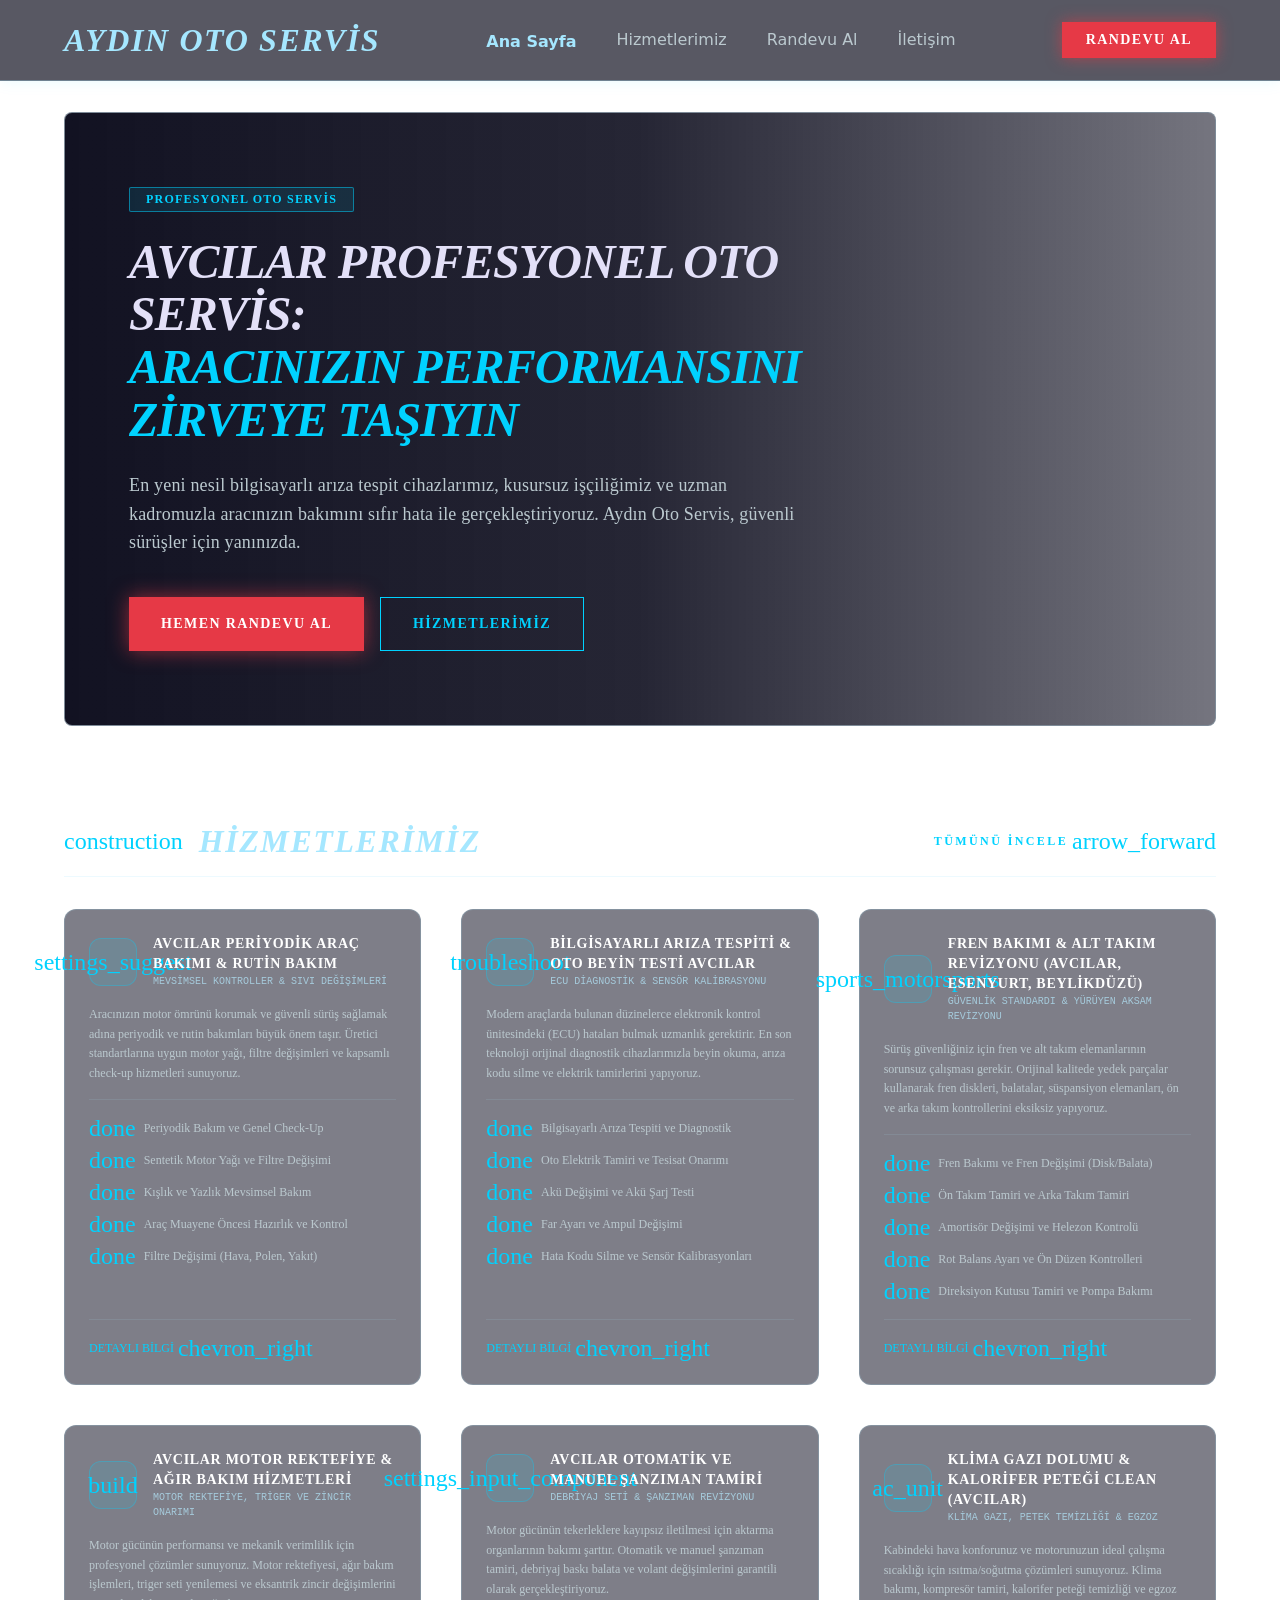
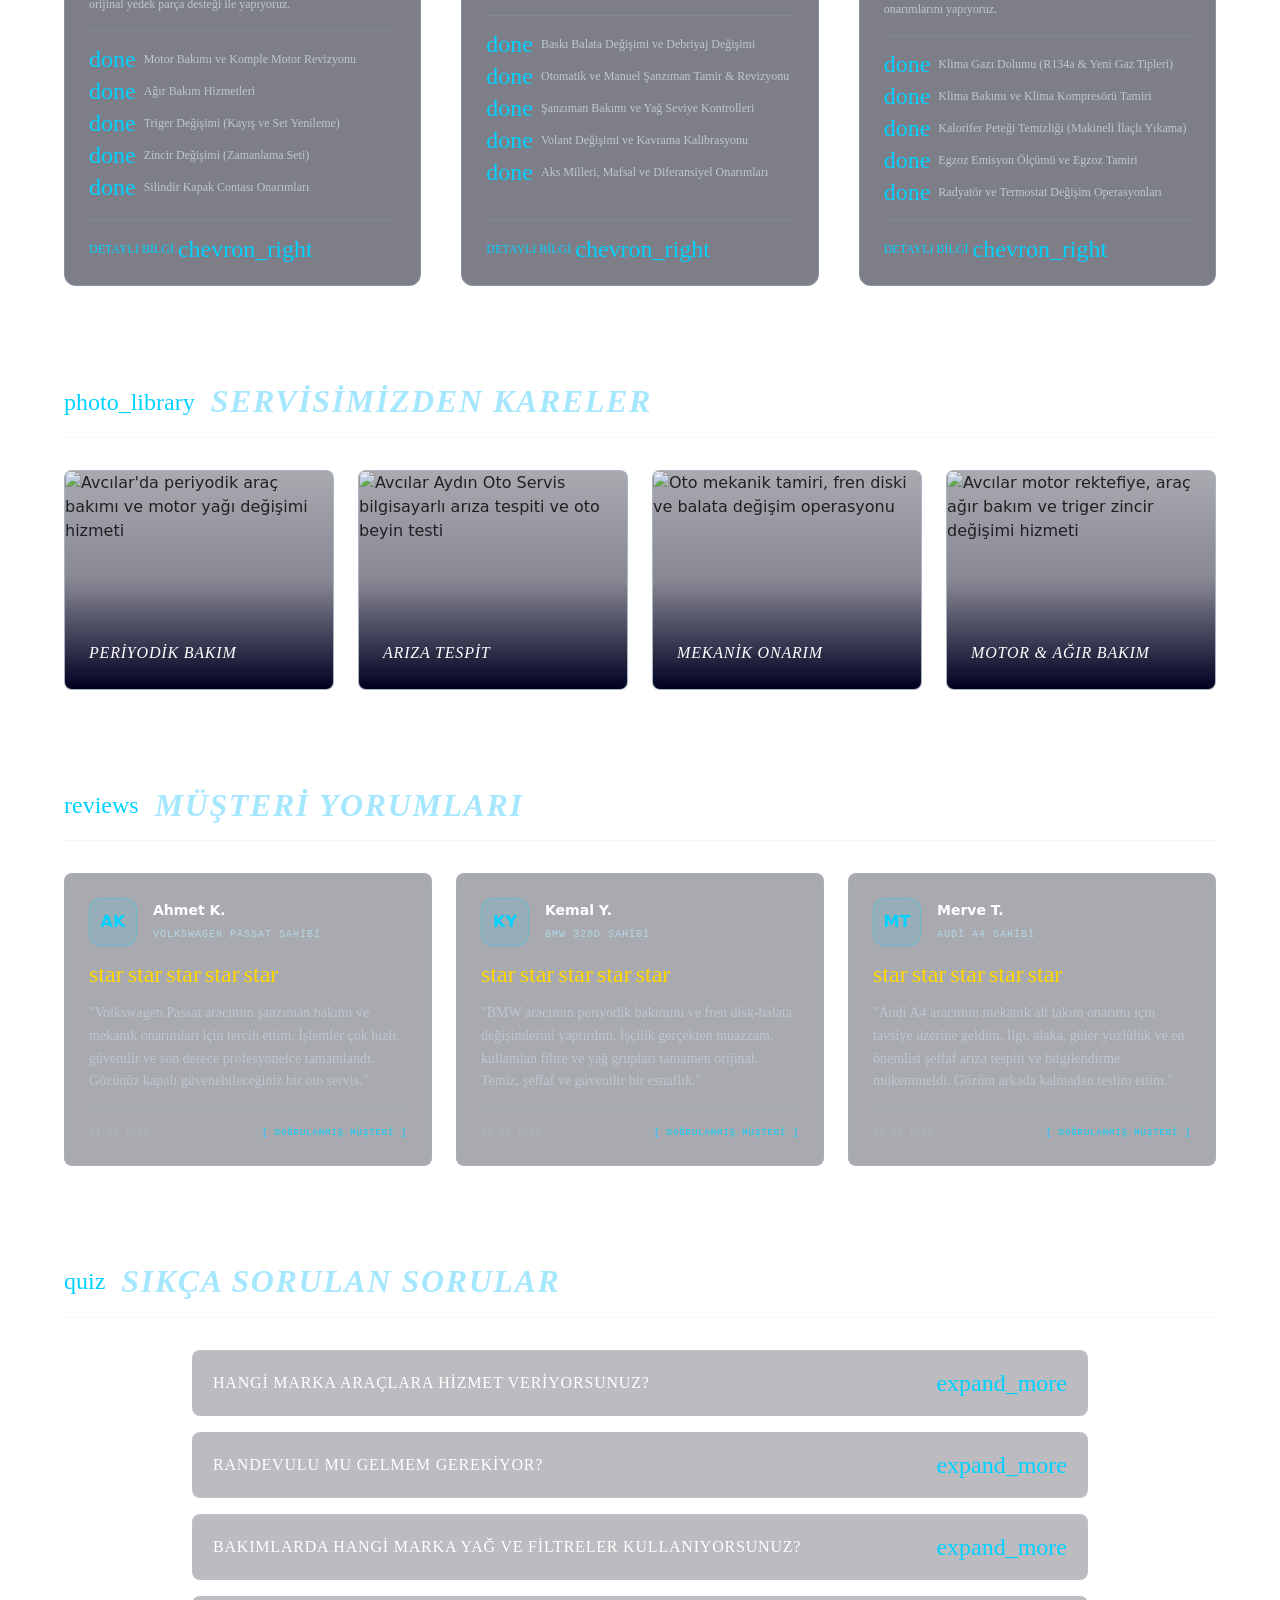
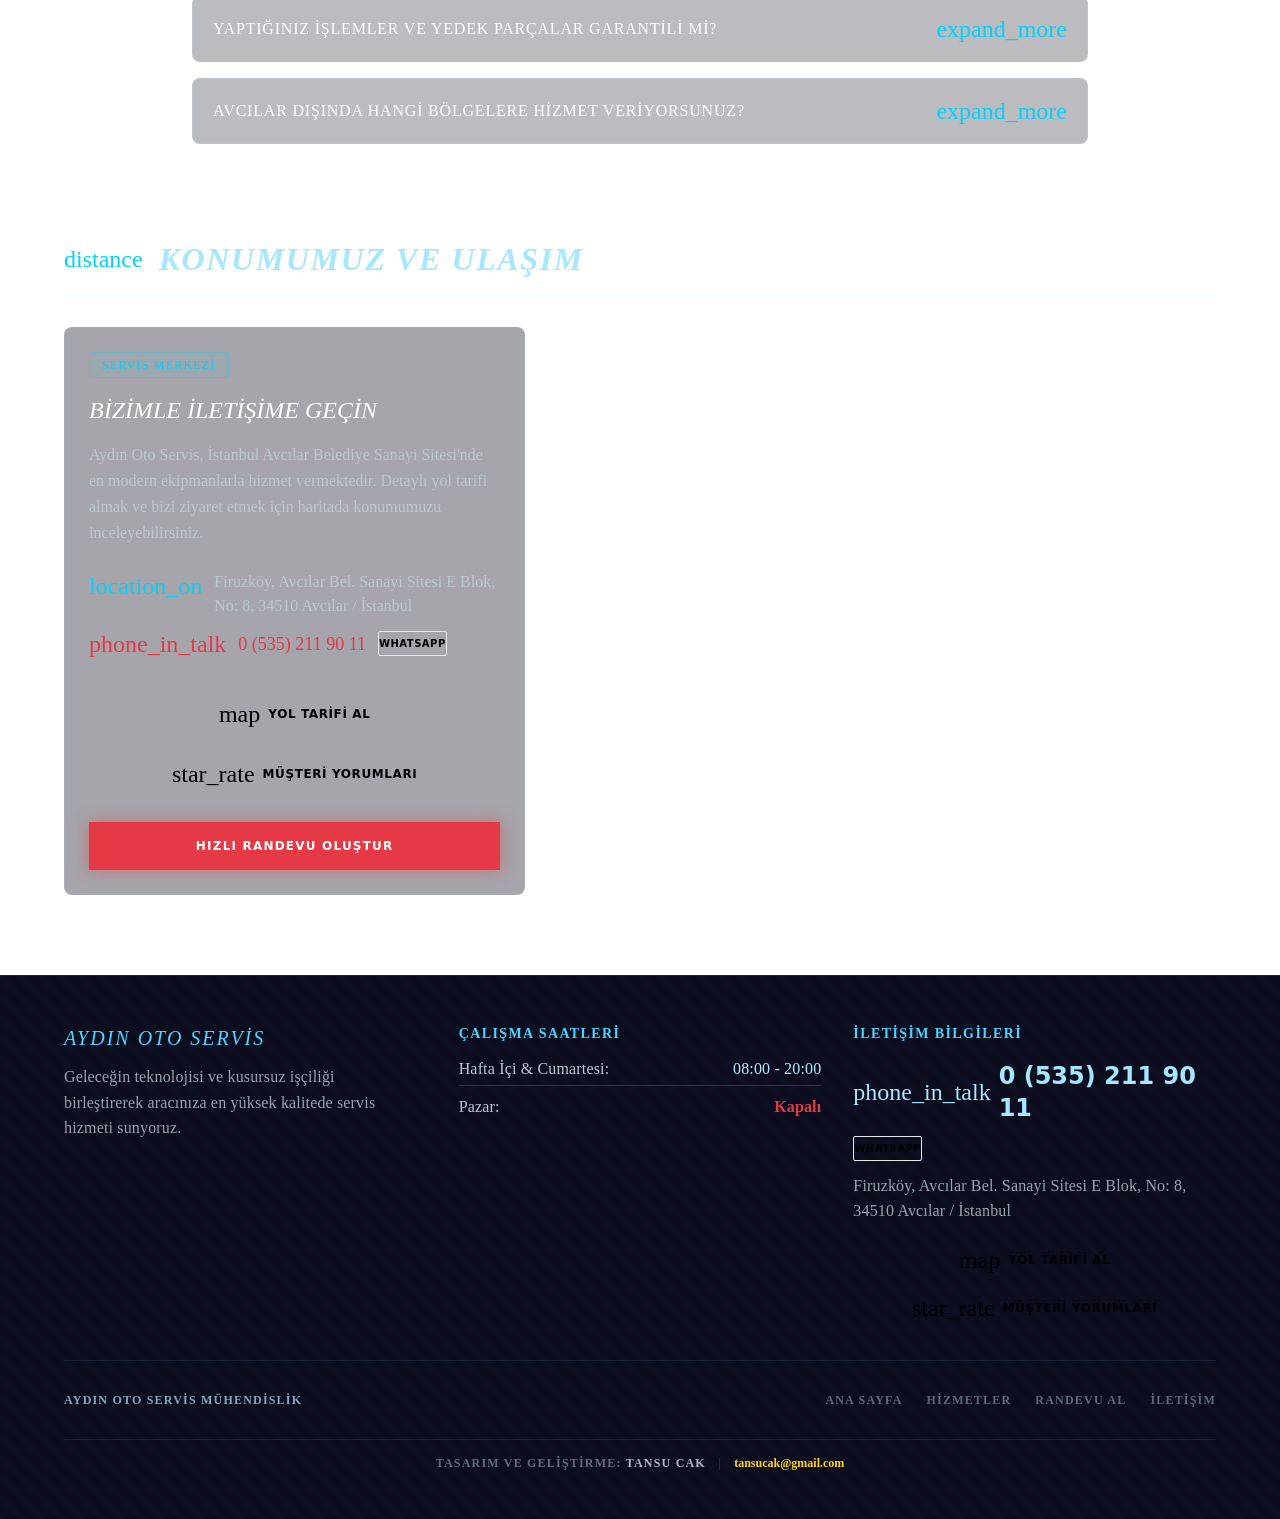
==== index.html @ 52c19d30 "Add files via upload" ====
<!DOCTYPE html>
<html class="dark" lang="tr">
<head>
    <meta charset="utf-8"/>
    <meta content="width=device-width, initial-scale=1.0" name="viewport"/>
    <title>Aydın Oto Servis | Avcılar, Beylikdüzü, Esenyurt Özel Servis</title>
    
    <!-- Security & Canonical (Early enforcement) -->
    <meta http-equiv="Content-Security-Policy" content="default-src 'self'; script-src 'self'; style-src 'self' 'unsafe-inline' https://fonts.googleapis.com; font-src 'self' https://fonts.gstatic.com; img-src 'self' data: https:; frame-src 'self' https://www.google.com https://google.com;">
    <link rel="canonical" href="https://www.aydinotoservis.com.tr/"/>

    <!-- Critical Resource Preconnects -->
    <link href="https://fonts.googleapis.com" rel="preconnect"/>
    <link crossorigin="" href="https://fonts.gstatic.com" rel="preconnect"/>
    
    <!-- Stylesheets (FCP Critical Path) -->
    <link href="css/tailwind.css" rel="stylesheet"/>
    <link href="https://fonts.googleapis.com/css2?family=Material+Symbols+Outlined:wght,FILL@100..700,0..1&display=swap" rel="stylesheet"/>
    <link href="https://fonts.googleapis.com/css2?family=Chivo:ital,wght@0,300..900;1,300..900&display=swap" rel="stylesheet"/>
    <link href="css/style.css" rel="stylesheet"/>
    
    <!-- Non-render-blocking Scripts -->
    <script src="js/main.js" defer></script>

    <!-- SEO Metadata (Non-render-blocking) -->
    <meta name="google-site-verification" content="koNbMw-JmpKpNudVS98q64Ki1vgJASFUWnjmHalwhlk"/>
    <meta name="description" content="Avcılar, Beylikdüzü ve Esenyurt bölgelerinde profesyonel Aydın Özel Oto Servis. Volkswagen, BMW, Audi, Mercedes ve tüm markaların periyodik bakımı, şanzıman tamiri ve bilgisayarlı arıza tespiti. Güvenilir esnaflık, orijinal yedek parça!"/>
    <meta name="keywords" content="aydın oto servis, avcılar oto servis, bilgisayarlı arıza tespiti, oto tamir avcılar"/>
    <meta name="robots" content="index, follow"/>
    
    <!-- Open Graph / Facebook -->
    <meta property="og:type" content="website"/>
    <meta property="og:url" content="https://www.aydinotoservis.com.tr/"/>
    <meta property="og:title" content="Aydın Oto Servis | Avcılar Profesyonel Araç Bakım &amp; Onarım"/>
    <meta property="og:description" content="Avcılar Aydın Oto Servis'te bilgisayarlı arıza tespiti, periyodik araç bakımı, motor revizyonu ve fren sistemi onarımlarını uzman kadromuz ve orijinal yedek parçalarla gerçekleştiriyoruz. Hemen randevu alın!"/>
    <meta property="og:image" content="https://www.aydinotoservis.com.tr/images/service_maintenance.webp"/>

    <!-- Twitter -->
    <meta property="twitter:card" content="summary_large_image"/>
    <meta property="twitter:url" content="https://www.aydinotoservis.com.tr/"/>
    <meta property="twitter:title" content="Aydın Oto Servis | Avcılar Profesyonel Araç Bakım &amp; Onarım"/>
    <meta property="twitter:description" content="Avcılar Aydın Oto Servis'te bilgisayarlı arıza tespiti, periyodik araç bakımı, motor revizyonu ve fren sistemi onarımlarını uzman kadromuz ve orijinal yedek parçalarla gerçekleştiriyoruz. Hemen randevu alın!"/>
    <meta property="twitter:image" content="https://www.aydinotoservis.com.tr/images/service_maintenance.webp"/>

    <!-- Structured Data (Schema.org) - LocalBusiness & FAQ -->
    <script type="application/ld+json">
    {
      "@context": "https://schema.org",
      "@type": "AutoRepair",
      "name": "Aydın Oto Servis",
      "image": "https://www.aydinotoservis.com.tr/images/service_maintenance.webp",
      "@id": "https://www.aydinotoservis.com.tr/#organization",
      "url": "https://www.aydinotoservis.com.tr/",
      "telephone": "05352119011",
      "priceRange": "$$",
      "address": {
        "@type": "PostalAddress",
        "streetAddress": "Firuzköy, Avcılar Bel. Sanayi Sitesi E Blok, No: 8",
        "addressLocality": "Avcılar",
        "addressRegion": "İstanbul",
        "postalCode": "34510",
        "addressCountry": "TR"
      },
      "geo": {
        "@type": "GeoCoordinates",
        "latitude": 41.0118013,
        "longitude": 28.6963102
      },
      "openingHoursSpecification": [
        {
          "@type": "OpeningHoursSpecification",
          "dayOfWeek": [
            "Monday",
            "Tuesday",
            "Wednesday",
            "Thursday",
            "Friday",
            "Saturday"
          ],
          "opens": "08:00",
          "closes": "20:00"
        }
      ],
      "contactPoint": {
        "@type": "ContactPoint",
        "telephone": "+90-535-211-9011",
        "contactType": "customer service",
        "areaServed": "TR",
        "availableLanguage": "Turkish"
      }
    }
    </script>
    <script type="application/ld+json">
    {
      "@context": "https://schema.org",
      "@type": "FAQPage",
      "mainEntity": [
        {
          "@type": "Question",
          "name": "Hangi marka araçlara hizmet veriyorsunuz?",
          "acceptedAnswer": {
            "@type": "Answer",
            "text": "Aydın Oto Servis olarak başta Mercedes-Benz, BMW, Audi, Volkswagen ve Volvo olmak üzere Renault, Fiat, Ford, Hyundai gibi tüm yerli ve ithal marka, binek ve hafif ticari araçlara orijinal diagnostik cihazlarımız ve uzman kadromuzla profesyonel bakım ve onarım hizmeti sunmaktayız."
          }
        },
        {
          "@type": "Question",
          "name": "Randevulu mu gelmem gerekiyor?",
          "acceptedAnswer": {
            "@type": "Answer",
            "text": "Servisimizde bekleme sırası yaşamamanız ve aracınızın işlemlerinin en kısa sürede tamamlanması için web sitemizdeki çevrimiçi randevu panelini kullanarak veya telefon numaramızdan bizi arayarak randevu oluşturmanızı tavsiye ederiz. Randevusuz gelen araçlarımıza da uygunluk durumuna göre en kısa sürede müdahale edilmektedir."
          }
        },
        {
          "@type": "Question",
          "name": "Bakımlarda hangi marka yağ ve filtreler kullanıyorsunuz?",
          "acceptedAnswer": {
            "@type": "Answer",
            "text": "Araç motor sağlığını korumak adına tüm periyodik bakımlarda sadece üretici onaylı, yüksek standartlı sentetik motor yağları (Castrol, Mobil 1, Shell vb.) ve orijinal veya birinci sınıf lisanslı OEM filtre (Mann, Boscher, Filtron vb.) grupları kullanmaktayız. Müşterimizin talebine göre orijinal yetkili servis yedek parçaları da temin edilmektedir."
          }
        },
        {
          "@type": "Question",
          "name": "Yaptığınız işlemler ve yedek parçalar garantili mi?",
          "acceptedAnswer": {
            "@type": "Answer",
            "text": "Evet, Aydın Oto Servis bünyesinde gerçekleştirilen tüm motor, mekanik, fren sistemi onarımları ve yedek parça değişimleri, montaj tarihinden itibaren 1 yıl süreyle servis ve malzeme garantisi kapsamındadır."
          }
        },
        {
          "@type": "Question",
          "name": "Avcılar dışında hangi bölgelere hizmet veriyorsunuz?",
          "acceptedAnswer": {
            "@type": "Answer",
            "text": "Servisimiz Avcılar Belediye Sanayi Sitesi'nde yer almakta olup, başta Beylikdüzü, Esenyurt, Küçükçekmece ve Firuzköy olmak üzere tüm çevre ilçelere profesyonel oto tamir ve periyodik bakım hizmeti sağlamaktadır."
          }
        }
      ]
    }
    </script>
    <script type="application/ld+json">
    {
      "@context": "https://schema.org",
      "@type": "BreadcrumbList",
      "itemListElement": [
        {
          "@type": "ListItem",
          "position": 1,
          "name": "Ana Sayfa",
          "item": "https://www.aydinotoservis.com.tr/"
        }
      ]
    }
    </script>
</head>
<body class="antialiased min-h-screen flex flex-col font-sans bg-tech-grid">

    <!-- TopNavBar (Modular with semantic header) -->
    <header class="fixed top-0 w-full z-50">
        <nav class="w-full bg-surface-dim/70 dark:bg-surface-dim/70 backdrop-blur-xl border-b border-primary/20 dark:border-primary/30 shadow-[0_0_15px_rgba(0,210,255,0.1)] transition-all duration-300">
            <div class="flex justify-between items-center px-margin-mobile md:px-margin-desktop h-20 w-full max-w-container-max-width mx-auto">
                <!-- Brand Logotype -->
                <div class="flex items-center">
                    <a href="index.html" class="font-headline-lg text-headline-lg-mobile md:text-headline-lg text-primary dark:text-primary uppercase tracking-tighter italic glow-text">
                        AYDIN OTO SERVİS
                    </a>
                </div>
                
                <!-- Navigation Links (Desktop) -->
                <div class="hidden md:flex space-x-2 items-center h-full">
                    <a class="nav-link text-primary dark:text-primary px-4 py-1 font-bold h-full flex items-center mt-1 active" href="index.html">Ana Sayfa</a>
                    <a class="nav-link text-on-surface-variant dark:text-on-surface-variant hover:text-primary transition-all h-full flex items-center hover:bg-primary/10 duration-300 px-4" href="hizmetler.html">Hizmetlerimiz</a>
                    <a class="nav-link text-on-surface-variant dark:text-on-surface-variant hover:text-primary transition-all h-full flex items-center hover:bg-primary/10 duration-300 px-4" href="randevu.html">Randevu Al</a>
                    <a class="nav-link text-on-surface-variant dark:text-on-surface-variant hover:text-primary transition-all h-full flex items-center hover:bg-primary/10 duration-300 px-4" href="#footer">İletişim</a>
                </div>
                
                <!-- Mobile Menu Burger Indicator & CTA -->
                <div class="flex items-center gap-4">
                    <a href="randevu.html" class="hidden sm:flex items-center justify-center font-label-md text-label-md px-6 py-2 bg-[#E63946] text-white hover:bg-[#ff4d5a] hover:scale-105 active:scale-95 transition-all duration-300 uppercase tracking-widest shadow-[0_0_15px_rgba(230,57,70,0.6)]">
                        RANDEVU AL
                    </a>
                    <button id="mobile-menu-btn" aria-label="Mobil Menüyü Aç" class="md:hidden flex items-center justify-center text-primary focus:outline-none p-2 border border-primary/20 rounded">
                        <span class="material-symbols-outlined text-2xl">menu</span>
                    </button>
                </div>
            </div>
            
            <!-- Mobile Dropdown Menu -->
            <div id="mobile-menu" class="hidden md:hidden flex-col bg-[#121222]/95 border-b border-primary/20 px-6 py-4 gap-4 opacity-0 -translate-y-4 transition-all duration-300">
                <a class="text-primary font-bold py-2 border-b border-primary/10" href="index.html">Ana Sayfa</a>
                <a class="text-on-surface-variant hover:text-primary py-2 border-b border-primary/10" href="hizmetler.html">Hizmetlerimiz</a>
                <a class="text-on-surface-variant hover:text-primary py-2 border-b border-primary/10" href="randevu.html">Randevu Al</a>
                <a class="text-on-surface-variant hover:text-primary py-2" href="#footer">İletişim</a>
                <a href="randevu.html" class="w-full text-center py-3 bg-[#E63946] text-white font-bold uppercase tracking-widest mt-2 block shadow-[0_0_10px_rgba(230,57,70,0.4)]">
                    Randevu Al
                </a>
            </div>
        </nav>
    </header>

    <main class="flex-grow pt-28 pb-20 w-full max-w-container-max-width mx-auto px-margin-mobile md:px-margin-desktop flex flex-col gap-24">
        
        <!-- Hero Section -->
        <section id="home" class="relative w-full rounded-xl overflow-hidden min-h-[614px] flex flex-col justify-center items-start p-6 sm:p-8 md:p-16 border border-primary/20 glow-border bg-surface-container-low/60 backdrop-blur-md">
            <div class="absolute inset-0 bg-gradient-to-r from-surface-dim via-surface-dim/80 to-transparent z-0"></div>
            
            <!-- Background Image for Hero -->
            <div class="absolute inset-0 z-[-1] opacity-40 bg-cover bg-center hero-bg-image"></div>
            
            <div class="relative z-10 max-w-3xl flex flex-col gap-6">
                <div class="inline-block px-4 py-1 border border-primary-container/50 bg-primary-container/10 rounded-sm w-fit font-label-sm text-label-sm text-primary-container uppercase tracking-widest scanline-top">
                    PROFESYONEL OTO SERVİS
                </div>
                <h1 class="font-headline-xl text-3xl sm:text-4xl md:text-headline-xl text-on-background glow-text tracking-tighter uppercase italic">
                    Avcılar Profesyonel Oto Servis: <br/> <span class="text-primary-container">Aracınızın Performansını Zirveye Taşıyın</span>
                </h1>
                <p class="font-body-lg text-body-lg text-on-surface-variant max-w-2xl">
                    En yeni nesil bilgisayarlı arıza tespit cihazlarımız, kusursuz işçiliğimiz ve uzman kadromuzla aracınızın bakımını sıfır hata ile gerçekleştiriyoruz. Aydın Oto Servis, güvenli sürüşler için yanınızda.
                </p>
                <div class="flex flex-wrap gap-4 mt-4">
                    <a href="randevu.html" class="flex items-center justify-center font-label-md text-label-md px-8 py-4 bg-[#E63946] text-white hover:bg-[#ff4d5a] hover:scale-105 active:scale-95 transition-all duration-300 uppercase tracking-widest shadow-[0_0_20px_rgba(230,57,70,0.6)]">Hemen Randevu Al</a>
                    <a href="hizmetler.html" class="flex items-center justify-center font-label-md text-label-md px-8 py-4 border border-primary-container text-primary-container hover:bg-primary-container/10 hover:shadow-[0_0_10px_rgba(0,210,255,0.2)] hover:scale-105 active:scale-95 transition-all duration-300 uppercase tracking-widest">Hizmetlerimiz</a>
                </div>
            </div>
        </section>

        <!-- Bento Grid Services Summary Teaser -->
        <section class="flex flex-col gap-8">
            <div class="flex justify-between items-center border-b border-primary/20 pb-4">
                <div class="flex items-center gap-4">
                    <span class="material-symbols-outlined material-symbols-filled text-primary-container text-3xl">construction</span>
                    <h2 class="font-headline-lg text-headline-lg-mobile md:text-headline-lg text-primary uppercase tracking-wider italic">HİZMETLERİMİZ</h2>
                </div>
                <a href="hizmetler.html" class="hidden sm:flex items-center gap-1 font-label-sm text-label-sm text-primary-container hover:text-white transition-colors">
                    TÜMÜNÜ İNCELE <span class="material-symbols-outlined text-sm">arrow_forward</span>
                </a>
            </div>
            
            <div class="grid grid-cols-1 md:grid-cols-3 gap-8 md:gap-10">
                <!-- Service Card 1 -->
                <div class="bg-surface-container-high/60 backdrop-blur-xl border border-primary/20 rounded-[12px] p-6 flex flex-col gap-4 hover:glow-border hover:scale-[1.02] transition-all duration-300 bg-hex-pattern group scanline-top">
                    <div class="flex items-center gap-4">
                        <div class="w-12 h-12 rounded-full bg-primary-container/10 flex items-center justify-center border border-primary-container/30 group-hover:bg-primary-container/20 group-hover:border-primary-container transition-colors shrink-0">
                            <span class="material-symbols-outlined material-symbols-filled text-primary-container">settings_suggest</span>
                        </div>
                        <div>
                            <h3 class="font-label-md text-sm text-white uppercase tracking-wider font-bold">Avcılar Periyodik Araç Bakımı &amp; Rutin Bakım</h3>
                            <span class="text-[10px] text-primary-fixed opacity-70 block uppercase font-mono mt-0.5">MEVSİMSEL KONTROLLER & SIVI DEĞİŞİMLERİ</span>
                        </div>
                    </div>
                    <p class="font-body-md text-xs text-on-surface-variant leading-relaxed">
                        Aracınızın motor ömrünü korumak ve güvenli sürüş sağlamak adına periyodik ve rutin bakımları büyük önem taşır. Üretici standartlarına uygun motor yağı, filtre değişimleri ve kapsamlı check-up hizmetleri sunuyoruz.
                    </p>
                    <div class="border-t border-primary/10 pt-4 flex flex-col gap-2 font-body-md text-xs text-on-surface-variant">
                        <div class="flex items-center gap-2">
                            <span class="material-symbols-outlined text-[14px] text-primary-container font-bold">done</span>
                            <span>Periyodik Bakım ve Genel Check-Up</span>
                        </div>
                        <div class="flex items-center gap-2">
                            <span class="material-symbols-outlined text-[14px] text-primary-container font-bold">done</span>
                            <span>Sentetik Motor Yağı ve Filtre Değişimi</span>
                        </div>
                        <div class="flex items-center gap-2">
                            <span class="material-symbols-outlined text-[14px] text-primary-container font-bold">done</span>
                            <span>Kışlık ve Yazlık Mevsimsel Bakım</span>
                        </div>
                        <div class="flex items-center gap-2">
                            <span class="material-symbols-outlined text-[14px] text-primary-container font-bold">done</span>
                            <span>Araç Muayene Öncesi Hazırlık ve Kontrol</span>
                        </div>
                        <div class="flex items-center gap-2">
                            <span class="material-symbols-outlined text-[14px] text-primary-container font-bold">done</span>
                            <span>Filtre Değişimi (Hava, Polen, Yakıt)</span>
                        </div>
                    </div>
                    <a href="hizmetler.html" class="font-label-sm text-xs text-primary-container hover:text-white transition-colors flex items-center gap-1 mt-auto pt-4 border-t border-primary/10">
                        DETAYLI BİLGİ <span class="material-symbols-outlined text-xs">chevron_right</span>
                    </a>
                </div>
                
                <!-- Service Card 2 -->
                <div class="bg-surface-container-high/60 backdrop-blur-xl border border-primary/20 rounded-[12px] p-6 flex flex-col gap-4 hover:glow-border hover:scale-[1.02] transition-all duration-300 bg-hex-pattern group scanline-top">
                    <div class="flex items-center gap-4">
                        <div class="w-12 h-12 rounded-full bg-primary-container/10 flex items-center justify-center border border-primary-container/30 group-hover:bg-primary-container/20 group-hover:border-primary-container transition-colors shrink-0">
                            <span class="material-symbols-outlined material-symbols-filled text-primary-container">troubleshoot</span>
                        </div>
                        <div>
                            <h3 class="font-label-md text-sm text-white uppercase tracking-wider font-bold">Bilgisayarlı Arıza Tespiti &amp; Oto Beyin Testi Avcılar</h3>
                            <span class="text-[10px] text-primary-fixed opacity-70 block uppercase font-mono mt-0.5">ECU DİAGNOSTİK & SENSÖR KALİBRASYONU</span>
                        </div>
                    </div>
                    <p class="font-body-md text-xs text-on-surface-variant leading-relaxed">
                        Modern araçlarda bulunan düzinelerce elektronik kontrol ünitesindeki (ECU) hataları bulmak uzmanlık gerektirir. En son teknoloji orijinal diagnostik cihazlarımızla beyin okuma, arıza kodu silme ve elektrik tamirlerini yapıyoruz.
                    </p>
                    <div class="border-t border-primary/10 pt-4 flex flex-col gap-2 font-body-md text-xs text-on-surface-variant">
                        <div class="flex items-center gap-2">
                            <span class="material-symbols-outlined text-[14px] text-primary-container font-bold">done</span>
                            <span>Bilgisayarlı Arıza Tespiti ve Diagnostik</span>
                        </div>
                        <div class="flex items-center gap-2">
                            <span class="material-symbols-outlined text-[14px] text-primary-container font-bold">done</span>
                            <span>Oto Elektrik Tamiri ve Tesisat Onarımı</span>
                        </div>
                        <div class="flex items-center gap-2">
                            <span class="material-symbols-outlined text-[14px] text-primary-container font-bold">done</span>
                            <span>Akü Değişimi ve Akü Şarj Testi</span>
                        </div>
                        <div class="flex items-center gap-2">
                            <span class="material-symbols-outlined text-[14px] text-primary-container font-bold">done</span>
                            <span>Far Ayarı ve Ampul Değişimi</span>
                        </div>
                        <div class="flex items-center gap-2">
                            <span class="material-symbols-outlined text-[14px] text-primary-container font-bold">done</span>
                            <span>Hata Kodu Silme ve Sensör Kalibrasyonları</span>
                        </div>
                    </div>
                    <a href="hizmetler.html" class="font-label-sm text-xs text-primary-container hover:text-white transition-colors flex items-center gap-1 mt-auto pt-4 border-t border-primary/10">
                        DETAYLI BİLGİ <span class="material-symbols-outlined text-xs">chevron_right</span>
                    </a>
                </div>
                
                <!-- Service Card 3 -->
                <div class="bg-surface-container-high/60 backdrop-blur-xl border border-primary/20 rounded-[12px] p-6 flex flex-col gap-4 hover:glow-border hover:scale-[1.02] transition-all duration-300 bg-hex-pattern group scanline-top">
                    <div class="flex items-center gap-4">
                        <div class="w-12 h-12 rounded-full bg-primary-container/10 flex items-center justify-center border border-primary-container/30 group-hover:bg-primary-container/20 group-hover:border-primary-container transition-colors shrink-0">
                            <span class="material-symbols-outlined material-symbols-filled text-primary-container">sports_motorsports</span>
                        </div>
                        <div>
                            <h3 class="font-label-md text-sm text-white uppercase tracking-wider font-bold">Fren Bakımı &amp; Alt Takım Revizyonu (Avcılar, Esenyurt, Beylikdüzü)</h3>
                            <span class="text-[10px] text-primary-fixed opacity-70 block uppercase font-mono mt-0.5">GÜVENLİK STANDARDI & YÜRÜYEN AKSAM REVİZYONU</span>
                        </div>
                    </div>
                    <p class="font-body-md text-xs text-on-surface-variant leading-relaxed">
                        Sürüş güvenliğiniz için fren ve alt takım elemanlarının sorunsuz çalışması gerekir. Orijinal kalitede yedek parçalar kullanarak fren diskleri, balatalar, süspansiyon elemanları, ön ve arka takım kontrollerini eksiksiz yapıyoruz.
                    </p>
                    <div class="border-t border-primary/10 pt-4 flex flex-col gap-2 font-body-md text-xs text-on-surface-variant">
                        <div class="flex items-center gap-2">
                            <span class="material-symbols-outlined text-[14px] text-primary-container font-bold">done</span>
                            <span>Fren Bakımı ve Fren Değişimi (Disk/Balata)</span>
                        </div>
                        <div class="flex items-center gap-2">
                            <span class="material-symbols-outlined text-[14px] text-primary-container font-bold">done</span>
                            <span>Ön Takım Tamiri ve Arka Takım Tamiri</span>
                        </div>
                        <div class="flex items-center gap-2">
                            <span class="material-symbols-outlined text-[14px] text-primary-container font-bold">done</span>
                            <span>Amortisör Değişimi ve Helezon Kontrolü</span>
                        </div>
                        <div class="flex items-center gap-2">
                            <span class="material-symbols-outlined text-[14px] text-primary-container font-bold">done</span>
                            <span>Rot Balans Ayarı ve Ön Düzen Kontrolleri</span>
                        </div>
                        <div class="flex items-center gap-2">
                            <span class="material-symbols-outlined text-[14px] text-primary-container font-bold">done</span>
                            <span>Direksiyon Kutusu Tamiri ve Pompa Bakımı</span>
                        </div>
                    </div>
                    <a href="hizmetler.html" class="font-label-sm text-xs text-primary-container hover:text-white transition-colors flex items-center gap-1 mt-auto pt-4 border-t border-primary/10">
                        DETAYLI BİLGİ <span class="material-symbols-outlined text-xs">chevron_right</span>
                    </a>
                </div>

                <!-- Service Card 4 -->
                <div class="bg-surface-container-high/60 backdrop-blur-xl border border-primary/20 rounded-[12px] p-6 flex flex-col gap-4 hover:glow-border hover:scale-[1.02] transition-all duration-300 bg-hex-pattern group scanline-top">
                    <div class="flex items-center gap-4">
                        <div class="w-12 h-12 rounded-full bg-primary-container/10 flex items-center justify-center border border-primary-container/30 group-hover:bg-primary-container/20 group-hover:border-primary-container transition-colors shrink-0">
                            <span class="material-symbols-outlined material-symbols-filled text-primary-container">build</span>
                        </div>
                        <div>
                            <h3 class="font-label-md text-sm text-white uppercase tracking-wider font-bold">Avcılar Motor Rektefiye &amp; Ağır Bakım Hizmetleri</h3>
                            <span class="text-[10px] text-primary-fixed opacity-70 block uppercase font-mono mt-0.5">MOTOR REKTEFİYE, TRİGER VE ZİNCİR ONARIMI</span>
                        </div>
                    </div>
                    <p class="font-body-md text-xs text-on-surface-variant leading-relaxed">
                        Motor gücünün performansı ve mekanik verimlilik için profesyonel çözümler sunuyoruz. Motor rektefiyesi, ağır bakım işlemleri, triger seti yenilemesi ve eksantrik zincir değişimlerini orijinal yedek parça desteği ile yapıyoruz.
                    </p>
                    <div class="border-t border-primary/10 pt-4 flex flex-col gap-2 font-body-md text-xs text-on-surface-variant">
                        <div class="flex items-center gap-2">
                            <span class="material-symbols-outlined text-[14px] text-primary-container font-bold">done</span>
                            <span>Motor Bakımı ve Komple Motor Revizyonu</span>
                        </div>
                        <div class="flex items-center gap-2">
                            <span class="material-symbols-outlined text-[14px] text-primary-container font-bold">done</span>
                            <span>Ağır Bakım Hizmetleri</span>
                        </div>
                        <div class="flex items-center gap-2">
                            <span class="material-symbols-outlined text-[14px] text-primary-container font-bold">done</span>
                            <span>Triger Değişimi (Kayış ve Set Yenileme)</span>
                        </div>
                        <div class="flex items-center gap-2">
                            <span class="material-symbols-outlined text-[14px] text-primary-container font-bold">done</span>
                            <span>Zincir Değişimi (Zamanlama Seti)</span>
                        </div>
                        <div class="flex items-center gap-2">
                            <span class="material-symbols-outlined text-[14px] text-primary-container font-bold">done</span>
                            <span>Silindir Kapak Contası Onarımları</span>
                        </div>
                    </div>
                    <a href="hizmetler.html" class="font-label-sm text-xs text-primary-container hover:text-white transition-colors flex items-center gap-1 mt-auto pt-4 border-t border-primary/10">
                        DETAYLI BİLGİ <span class="material-symbols-outlined text-xs">chevron_right</span>
                    </a>
                </div>

                <!-- Service Card 5 -->
                <div class="bg-surface-container-high/60 backdrop-blur-xl border border-primary/20 rounded-[12px] p-6 flex flex-col gap-4 hover:glow-border hover:scale-[1.02] transition-all duration-300 bg-hex-pattern group scanline-top">
                    <div class="flex items-center gap-4">
                        <div class="w-12 h-12 rounded-full bg-primary-container/10 flex items-center justify-center border border-primary-container/30 group-hover:bg-primary-container/20 group-hover:border-primary-container transition-colors shrink-0">
                            <span class="material-symbols-outlined material-symbols-filled text-primary-container">settings_input_component</span>
                        </div>
                        <div>
                            <h3 class="font-label-md text-sm text-white uppercase tracking-wider font-bold">Avcılar Otomatik ve Manuel Şanzıman Tamiri</h3>
                            <span class="text-[10px] text-primary-fixed opacity-70 block uppercase font-mono mt-0.5">DEBRİYAJ SETİ & ŞANZIMAN REVİZYONU</span>
                        </div>
                    </div>
                    <p class="font-body-md text-xs text-on-surface-variant leading-relaxed">
                        Motor gücünün tekerleklere kayıpsız iletilmesi için aktarma organlarının bakımı şarttır. Otomatik ve manuel şanzıman tamiri, debriyaj baskı balata ve volant değişimlerini garantili olarak gerçekleştiriyoruz.
                    </p>
                    <div class="border-t border-primary/10 pt-4 flex flex-col gap-2 font-body-md text-xs text-on-surface-variant">
                        <div class="flex items-center gap-2">
                            <span class="material-symbols-outlined text-[14px] text-primary-container font-bold">done</span>
                            <span>Baskı Balata Değişimi ve Debriyaj Değişimi</span>
                        </div>
                        <div class="flex items-center gap-2">
                            <span class="material-symbols-outlined text-[14px] text-primary-container font-bold">done</span>
                            <span>Otomatik ve Manuel Şanzıman Tamir & Revizyonu</span>
                        </div>
                        <div class="flex items-center gap-2">
                            <span class="material-symbols-outlined text-[14px] text-primary-container font-bold">done</span>
                            <span>Şanzıman Bakımı ve Yağ Seviye Kontrolleri</span>
                        </div>
                        <div class="flex items-center gap-2">
                            <span class="material-symbols-outlined text-[14px] text-primary-container font-bold">done</span>
                            <span>Volant Değişimi ve Kavrama Kalibrasyonu</span>
                        </div>
                        <div class="flex items-center gap-2">
                            <span class="material-symbols-outlined text-[14px] text-primary-container font-bold">done</span>
                            <span>Aks Milleri, Mafsal ve Diferansiyel Onarımları</span>
                        </div>
                    </div>
                    <a href="hizmetler.html" class="font-label-sm text-xs text-primary-container hover:text-white transition-colors flex items-center gap-1 mt-auto pt-4 border-t border-primary/10">
                        DETAYLI BİLGİ <span class="material-symbols-outlined text-xs">chevron_right</span>
                    </a>
                </div>

                <!-- Service Card 6 -->
                <div class="bg-surface-container-high/60 backdrop-blur-xl border border-primary/20 rounded-[12px] p-6 flex flex-col gap-4 hover:glow-border hover:scale-[1.02] transition-all duration-300 bg-hex-pattern group scanline-top">
                    <div class="flex items-center gap-4">
                        <div class="w-12 h-12 rounded-full bg-primary-container/10 flex items-center justify-center border border-primary-container/30 group-hover:bg-primary-container/20 group-hover:border-primary-container transition-colors shrink-0">
                            <span class="material-symbols-outlined material-symbols-filled text-primary-container">ac_unit</span>
                        </div>
                        <div>
                            <h3 class="font-label-md text-sm text-white uppercase tracking-wider font-bold">Klima Gazı Dolumu &amp; Kalorifer Peteği Clean (Avcılar)</h3>
                            <span class="text-[10px] text-primary-fixed opacity-70 block uppercase font-mono mt-0.5">KLİMA GAZI, PETEK TEMİZLİĞİ & EGZOZ</span>
                        </div>
                    </div>
                    <p class="font-body-md text-xs text-on-surface-variant leading-relaxed">
                        Kabindeki hava konforunuz ve motorunuzun ideal çalışma sıcaklığı için ısıtma/soğutma çözümleri sunuyoruz. Klima bakımı, kompresör tamiri, kalorifer peteği temizliği ve egzoz onarımlarını yapıyoruz.
                    </p>
                    <div class="border-t border-primary/10 pt-4 flex flex-col gap-2 font-body-md text-xs text-on-surface-variant">
                        <div class="flex items-center gap-2">
                            <span class="material-symbols-outlined text-[14px] text-primary-container font-bold">done</span>
                            <span>Klima Gazı Dolumu (R134a & Yeni Gaz Tipleri)</span>
                        </div>
                        <div class="flex items-center gap-2">
                            <span class="material-symbols-outlined text-[14px] text-primary-container font-bold">done</span>
                            <span>Klima Bakımı ve Klima Kompresörü Tamiri</span>
                        </div>
                        <div class="flex items-center gap-2">
                            <span class="material-symbols-outlined text-[14px] text-primary-container font-bold">done</span>
                            <span>Kalorifer Peteği Temizliği (Makineli İlaçlı Yıkama)</span>
                        </div>
                        <div class="flex items-center gap-2">
                            <span class="material-symbols-outlined text-[14px] text-primary-container font-bold">done</span>
                            <span>Egzoz Emisyon Ölçümü ve Egzoz Tamiri</span>
                        </div>
                        <div class="flex items-center gap-2">
                            <span class="material-symbols-outlined text-[14px] text-primary-container font-bold">done</span>
                            <span>Radyatör ve Termostat Değişim Operasyonları</span>
                        </div>
                    </div>
                    <a href="hizmetler.html" class="font-label-sm text-xs text-primary-container hover:text-white transition-colors flex items-center gap-1 mt-auto pt-4 border-t border-primary/10">
                        DETAYLI BİLGİ <span class="material-symbols-outlined text-xs">chevron_right</span>
                    </a>
                </div>
            </div>
        </section>

        <!-- Cyber HUD Photo Gallery Section -->
        <section class="flex flex-col gap-8">
            <div class="flex justify-between items-center border-b border-primary/20 pb-4">
                <div class="flex items-center gap-4">
                    <span class="material-symbols-outlined material-symbols-filled text-primary-container text-3xl">photo_library</span>
                    <h2 class="font-headline-lg text-headline-lg-mobile md:text-headline-lg text-primary uppercase tracking-wider italic">SERVİSİMİZDEN KARELER</h2>
                </div>
            </div>
            
            <div class="grid grid-cols-1 sm:grid-cols-2 lg:grid-cols-4 gap-6">
                <!-- Image Slot 1 -->
                <div class="relative bg-surface-container-high/40 border border-primary/20 rounded-xl overflow-hidden min-h-[220px] flex flex-col items-stretch justify-end group hover:glow-border hover:scale-[1.02] transition-all duration-300 p-6">
                    <!-- Premium AI Image Background -->
                    <img src="images/service_maintenance.webp" alt="Avcılar'da periyodik araç bakımı ve motor yağı değişimi hizmeti" loading="lazy" width="600" height="400" class="absolute inset-0 w-full h-full object-cover opacity-80 group-hover:opacity-100 group-hover:scale-110 transition-all duration-700 ease-out z-0">
                    
                    <!-- Dark HUD Gradient Overlay -->
                    <div class="absolute inset-0 bg-gradient-to-t from-[#000022] via-[#000022]/20 to-transparent z-10"></div>
                    
                    <!-- Bottom Details -->
                    <div class="relative z-20 mt-auto">
                        <h3 class="font-headline-lg text-base text-white uppercase italic tracking-wider">PERİYODİK BAKIM</h3>
                    </div>
                </div>

                <!-- Image Slot 2 -->
                <div class="relative bg-surface-container-high/40 border border-primary/20 rounded-xl overflow-hidden min-h-[220px] flex flex-col items-stretch justify-end group hover:glow-border hover:scale-[1.02] transition-all duration-300 p-6">
                    <img src="images/service_diagnostics.webp" alt="Avcılar Aydın Oto Servis bilgisayarlı arıza tespiti ve oto beyin testi" loading="lazy" width="600" height="400" class="absolute inset-0 w-full h-full object-cover opacity-80 group-hover:opacity-100 group-hover:scale-110 transition-all duration-700 ease-out z-0">
                    <div class="absolute inset-0 bg-gradient-to-t from-[#000022] via-[#000022]/20 to-transparent z-10"></div>
                    
                    <div class="relative z-20 mt-auto">
                        <h3 class="font-headline-lg text-base text-white uppercase italic tracking-wider">ARIZA TESPİT</h3>
                    </div>
                </div>

                <!-- Image Slot 3 -->
                <div class="relative bg-surface-container-high/40 border border-primary/20 rounded-xl overflow-hidden min-h-[220px] flex flex-col items-stretch justify-end group hover:glow-border hover:scale-[1.02] transition-all duration-300 p-6">
                    <img src="images/service_repair.webp" alt="Oto mekanik tamiri, fren diski ve balata değişim operasyonu" loading="lazy" width="600" height="400" class="absolute inset-0 w-full h-full object-cover opacity-80 group-hover:opacity-100 group-hover:scale-110 transition-all duration-700 ease-out z-0">
                    <div class="absolute inset-0 bg-gradient-to-t from-[#000022] via-[#000022]/20 to-transparent z-10"></div>
                    
                    <div class="relative z-20 mt-auto">
                        <h3 class="font-headline-lg text-base text-white uppercase italic tracking-wider">MEKANİK ONARIM</h3>
                    </div>
                </div>

                <!-- Image Slot 4 -->
                <div class="relative bg-surface-container-high/40 border border-primary/20 rounded-xl overflow-hidden min-h-[220px] flex flex-col items-stretch justify-end group hover:glow-border hover:scale-[1.02] transition-all duration-300 p-6">
                    <img src="images/service_engine.png" alt="Avcılar motor rektefiye, araç ağır bakım ve triger zincir değişimi hizmeti" loading="lazy" width="600" height="400" class="absolute inset-0 w-full h-full object-cover opacity-80 group-hover:opacity-100 group-hover:scale-110 transition-all duration-700 ease-out z-0">
                    <div class="absolute inset-0 bg-gradient-to-t from-[#000022] via-[#000022]/20 to-transparent z-10"></div>
                    
                    <div class="relative z-20 mt-auto">
                        <h3 class="font-headline-lg text-base text-white uppercase italic tracking-wider">MOTOR & AĞIR BAKIM</h3>
                    </div>
                </div>
            </div>
        </section>

        <!-- Müşteri Yorumları (Testimonials) Section -->
        <section id="yorumlar" class="flex flex-col gap-8">
            <div class="flex items-center gap-4 border-b border-primary/20 pb-4">
                <span class="material-symbols-outlined material-symbols-filled text-primary-container text-3xl">reviews</span>
                <h2 class="font-headline-lg text-headline-lg-mobile md:text-headline-lg text-primary uppercase tracking-wider italic">MÜŞTERİ YORUMLARI</h2>
            </div>
            
            <div class="grid grid-cols-1 md:grid-cols-3 gap-6">
                <!-- Review Card 1 -->
                <div class="bg-surface-container-high/40 border border-primary/10 rounded-xl p-6 flex flex-col gap-4 hover:glow-border transition-all duration-300 relative group">
                    <div class="flex items-center gap-4">
                        <div class="w-12 h-12 rounded-full bg-primary-container/10 border border-primary-container/30 flex items-center justify-center font-bold text-primary-container">
                            AK
                        </div>
                        <div>
                            <h3 class="text-sm font-bold text-white">Ahmet K.</h3>
                            <span class="text-[10px] text-primary-fixed opacity-70 uppercase tracking-widest font-mono">Volkswagen Passat Sahibi</span>
                        </div>
                    </div>
                    <!-- Rating Stars -->
                    <div class="flex gap-1 text-[#FFD700]">
                        <span class="material-symbols-outlined material-symbols-filled text-sm">star</span>
                        <span class="material-symbols-outlined material-symbols-filled text-sm">star</span>
                        <span class="material-symbols-outlined material-symbols-filled text-sm">star</span>
                        <span class="material-symbols-outlined material-symbols-filled text-sm">star</span>
                        <span class="material-symbols-outlined material-symbols-filled text-sm">star</span>
                    </div>
                    <p class="font-body-md text-sm text-on-surface-variant leading-relaxed">
                        "Volkswagen Passat aracımın şanzıman bakımı ve mekanik onarımları için tercih ettim. İşlemler çok hızlı, güvenilir ve son derece profesyonelce tamamlandı. Gözünüz kapalı güvenebileceğiniz bir oto servis."
                    </p>
                    <div class="mt-auto pt-4 border-t border-primary/10 flex items-center justify-between">
                        <span class="text-[10px] text-on-surface-variant/40 font-mono">14.05.2026</span>
                        <span class="text-[9px] text-[#00d2ff] font-mono uppercase tracking-widest">[ DOĞRULANMIŞ MÜŞTERİ ]</span>
                    </div>
                </div>

                <!-- Review Card 2 -->
                <div class="bg-surface-container-high/40 border border-primary/10 rounded-xl p-6 flex flex-col gap-4 hover:glow-border transition-all duration-300 relative group">
                    <div class="flex items-center gap-4">
                        <div class="w-12 h-12 rounded-full bg-primary-container/10 border border-primary-container/30 flex items-center justify-center font-bold text-primary-container">
                            KY
                        </div>
                        <div>
                            <h3 class="text-sm font-bold text-white">Kemal Y.</h3>
                            <span class="text-[10px] text-primary-fixed opacity-70 uppercase tracking-widest font-mono">BMW 320d Sahibi</span>
                        </div>
                    </div>
                    <!-- Rating Stars -->
                    <div class="flex gap-1 text-[#FFD700]">
                        <span class="material-symbols-outlined material-symbols-filled text-sm">star</span>
                        <span class="material-symbols-outlined material-symbols-filled text-sm">star</span>
                        <span class="material-symbols-outlined material-symbols-filled text-sm">star</span>
                        <span class="material-symbols-outlined material-symbols-filled text-sm">star</span>
                        <span class="material-symbols-outlined material-symbols-filled text-sm">star</span>
                    </div>
                    <p class="font-body-md text-sm text-on-surface-variant leading-relaxed">
                        "BMW aracımın periyodik bakımını ve fren disk-balata değişimlerini yaptırdım. İşçilik gerçekten muazzam, kullanılan filtre ve yağ grupları tamamen orijinal. Temiz, şeffaf ve güvenilir bir esnaflık."
                    </p>
                    <div class="mt-auto pt-4 border-t border-primary/10 flex items-center justify-between">
                        <span class="text-[10px] text-on-surface-variant/40 font-mono">02.05.2026</span>
                        <span class="text-[9px] text-[#00d2ff] font-mono uppercase tracking-widest">[ DOĞRULANMIŞ MÜŞTERİ ]</span>
                    </div>
                </div>

                <!-- Review Card 3 -->
                <div class="bg-surface-container-high/40 border border-primary/10 rounded-xl p-6 flex flex-col gap-4 hover:glow-border transition-all duration-300 relative group">
                    <div class="flex items-center gap-4">
                        <div class="w-12 h-12 rounded-full bg-primary-container/10 border border-primary-container/30 flex items-center justify-center font-bold text-primary-container">
                            MT
                        </div>
                        <div>
                            <h3 class="text-sm font-bold text-white">Merve T.</h3>
                            <span class="text-[10px] text-primary-fixed opacity-70 uppercase tracking-widest font-mono">Audi A4 Sahibi</span>
                        </div>
                    </div>
                    <!-- Rating Stars -->
                    <div class="flex gap-1 text-[#FFD700]">
                        <span class="material-symbols-outlined material-symbols-filled text-sm">star</span>
                        <span class="material-symbols-outlined material-symbols-filled text-sm">star</span>
                        <span class="material-symbols-outlined material-symbols-filled text-sm">star</span>
                        <span class="material-symbols-outlined material-symbols-filled text-sm">star</span>
                        <span class="material-symbols-outlined material-symbols-filled text-sm">star</span>
                    </div>
                    <p class="font-body-md text-sm text-on-surface-variant leading-relaxed">
                        "Audi A4 aracımın mekanik alt takım onarımı için tavsiye üzerine geldim. İlgi, alaka, güler yüzlülük ve en önemlisi şeffaf arıza tespiti ve bilgilendirme mükemmeldi. Gözüm arkada kalmadan teslim ettim."
                    </p>
                    <div class="mt-auto pt-4 border-t border-primary/10 flex items-center justify-between">
                        <span class="text-[10px] text-on-surface-variant/40 font-mono">08.04.2026</span>
                        <span class="text-[9px] text-[#00d2ff] font-mono uppercase tracking-widest">[ DOĞRULANMIŞ MÜŞTERİ ]</span>
                    </div>
                </div>
            </div>
        </section>

        <!-- Sıkça Sorulan Sorular (FAQ / SSS) Section -->
        <section id="sss" class="flex flex-col gap-8">
            <div class="flex items-center gap-4 border-b border-primary/20 pb-4">
                <span class="material-symbols-outlined material-symbols-filled text-primary-container text-3xl">quiz</span>
                <h2 class="font-headline-lg text-headline-lg-mobile md:text-headline-lg text-primary uppercase tracking-wider italic">SIKÇA SORULAN SORULAR</h2>
            </div>
            
            <div class="max-w-4xl mx-auto w-full flex flex-col gap-4">
                <!-- FAQ Item 1 -->
                <details class="group bg-surface-container/30 border border-primary/10 rounded-xl overflow-hidden [&_summary::-webkit-details-marker]:hidden transition-all duration-300 hover:border-primary/30">
                    <summary class="flex justify-between items-center p-5 cursor-pointer font-label-md text-white select-none hover:bg-primary/5 transition-colors">
                        <span class="uppercase tracking-wider">Hangi marka araçlara hizmet veriyorsunuz?</span>
                        <span class="material-symbols-outlined text-primary-container transition-transform duration-300 group-open:rotate-180">expand_more</span>
                    </summary>
                    <div class="p-5 border-t border-primary/5 font-body-md text-sm text-on-surface-variant leading-relaxed bg-[#0c0c1d]/50">
                        Aydın Oto Servis olarak başta Mercedes-Benz, BMW, Audi, Volkswagen ve Volvo olmak üzere Renault, Fiat, Ford, Hyundai gibi tüm yerli ve ithal marka, binek ve hafif ticari araçlara orijinal diagnostik cihazlarımız ve uzman kadromuzla profesyonel bakım ve onarım hizmeti sunmaktayız.
                    </div>
                </details>

                <!-- FAQ Item 2 -->
                <details class="group bg-surface-container/30 border border-primary/10 rounded-xl overflow-hidden [&_summary::-webkit-details-marker]:hidden transition-all duration-300 hover:border-primary/30">
                    <summary class="flex justify-between items-center p-5 cursor-pointer font-label-md text-white select-none hover:bg-primary/5 transition-colors">
                        <span class="uppercase tracking-wider">Randevulu mu gelmem gerekiyor?</span>
                        <span class="material-symbols-outlined text-primary-container transition-transform duration-300 group-open:rotate-180">expand_more</span>
                    </summary>
                    <div class="p-5 border-t border-primary/5 font-body-md text-sm text-on-surface-variant leading-relaxed bg-[#0c0c1d]/50">
                        Servisimizde bekleme sırası yaşamamanız ve aracınızın işlemlerinin en kısa sürede tamamlanması için web sitemizdeki çevrimiçi randevu panelini kullanarak veya telefon numaramızdan bizi arayarak randevu oluşturmanızı tavsiye ederiz. Randevusuz gelen araçlarımıza da uygunluk durumuna göre en kısa sürede müdahale edilmektedir.
                    </div>
                </details>

                <!-- FAQ Item 3 -->
                <details class="group bg-surface-container/30 border border-primary/10 rounded-xl overflow-hidden [&_summary::-webkit-details-marker]:hidden transition-all duration-300 hover:border-primary/30">
                    <summary class="flex justify-between items-center p-5 cursor-pointer font-label-md text-white select-none hover:bg-primary/5 transition-colors">
                        <span class="uppercase tracking-wider">Bakımlarda hangi marka yağ ve filtreler kullanıyorsunuz?</span>
                        <span class="material-symbols-outlined text-primary-container transition-transform duration-300 group-open:rotate-180">expand_more</span>
                    </summary>
                    <div class="p-5 border-t border-primary/5 font-body-md text-sm text-on-surface-variant leading-relaxed bg-[#0c0c1d]/50">
                        Araç motor sağlığını korumak adına tüm periyodik bakımlarda sadece üretici onaylı, yüksek standartlı sentetik motor yağları (Castrol, Mobil 1, Shell vb.) ve orijinal veya birinci sınıf lisanslı OEM filtre (Mann, Boscher, Filtron vb.) grupları kullanmaktayız. Müşterimizin talebine göre orijinal yetkili servis yedek parçaları da temin edilmektedir.
                    </div>
                </details>

                <!-- FAQ Item 4 -->
                <details class="group bg-surface-container/30 border border-primary/10 rounded-xl overflow-hidden [&_summary::-webkit-details-marker]:hidden transition-all duration-300 hover:border-primary/30">
                    <summary class="flex justify-between items-center p-5 cursor-pointer font-label-md text-white select-none hover:bg-primary/5 transition-colors">
                        <span class="uppercase tracking-wider">Yaptığınız işlemler ve yedek parçalar garantili mi?</span>
                        <span class="material-symbols-outlined text-primary-container transition-transform duration-300 group-open:rotate-180">expand_more</span>
                    </summary>
                    <div class="p-5 border-t border-primary/5 font-body-md text-sm text-on-surface-variant leading-relaxed bg-[#0c0c1d]/50">
                        Evet, Aydın Oto Servis bünyesinde gerçekleştirilen tüm motor, mekanik, fren sistemi onarımları ve yedek parça değişimleri, montaj tarihinden itibaren 1 yıl süreyle servis ve malzeme garantisi kapsamındadır.
                    </div>
                </details>

                <!-- FAQ Item 5: Lokasyon / Bölge -->
                <details class="group bg-surface-container/30 border border-primary/10 rounded-xl overflow-hidden [&_summary::-webkit-details-marker]:hidden transition-all duration-300 hover:border-primary/30">
                    <summary class="flex justify-between items-center p-5 cursor-pointer font-label-md text-white select-none hover:bg-primary/5 transition-colors">
                        <span class="uppercase tracking-wider">Avcılar dışında hangi bölgelere hizmet veriyorsunuz?</span>
                        <span class="material-symbols-outlined text-primary-container transition-transform duration-300 group-open:rotate-180">expand_more</span>
                    </summary>
                    <div class="p-5 border-t border-primary/5 font-body-md text-sm text-on-surface-variant leading-relaxed bg-[#0c0c1d]/50">
                        Servisimiz Avcılar Belediye Sanayi Sitesi'nde yer almakta olup, başta Beylikdüzü, Esenyurt, Küçükçekmece ve Firuzköy olmak üzere tüm çevre ilçelere profesyonel oto tamir ve periyodik bakım hizmeti sağlamaktadır.
                    </div>
                </details>
            </div>
        </section>

        <!-- Interactive Contact & Dark Map Section -->
        <section class="flex flex-col gap-8">
            <div class="flex items-center gap-4 border-b border-primary/20 pb-4">
                <span class="material-symbols-outlined material-symbols-filled text-primary-container text-3xl">distance</span>
                <h2 class="font-headline-lg text-headline-lg-mobile md:text-headline-lg text-primary uppercase tracking-wider italic">KONUMUMUZ VE ULAŞIM</h2>
            </div>
            
            <div class="grid grid-cols-1 lg:grid-cols-12 gap-8 items-stretch">
                <!-- Location Info Block -->
                <div class="lg:col-span-5 flex flex-col gap-6 bg-surface-container/40 p-6 sm:p-8 rounded-xl border border-primary/10 justify-between">
                    <div class="flex flex-col gap-4">
                        <div class="inline-block px-3 py-1 border border-[#00d2ff]/30 bg-[#00d2ff]/5 rounded-sm w-fit font-label-sm text-xs text-[#00d2ff] uppercase tracking-widest">
                            SERVİS MERKEZİ
                        </div>
                        <h3 class="font-headline-lg text-2xl text-white uppercase italic">Bizimle İletişime Geçin</h3>
                        <p class="font-body-md text-on-surface-variant leading-relaxed">
                            Aydın Oto Servis, İstanbul Avcılar Belediye Sanayi Sitesi'nde en modern ekipmanlarla hizmet vermektedir. Detaylı yol tarifi almak ve bizi ziyaret etmek için haritada konumumuzu inceleyebilirsiniz.
                        </p>
                        
                        <div class="flex flex-col gap-3 mt-2">
                            <div class="flex items-start gap-3">
                                <span class="material-symbols-outlined text-[#00d2ff] mt-1">location_on</span>
                                <span class="font-body-md text-on-surface-variant">Firuzköy, Avcılar Bel. Sanayi Sitesi E Blok, No: 8, 34510 Avcılar / İstanbul</span>
                            </div>
                            <div class="flex items-center gap-3 flex-wrap">
                                <div class="flex items-center gap-3">
                                    <span class="material-symbols-outlined text-[#E63946] animate-pulse">phone_in_talk</span>
                                    <a href="tel:05352119011" class="font-headline-lg text-lg text-[#E63946] glow-text-red hover:underline">0 (535) 211 90 11</a>
                                </div>
                                <a href="https://wa.me/905352119011" target="_blank" rel="noopener" class="flex items-center gap-1.5 text-[10px] font-bold uppercase tracking-wider px-2.5 py-1 bg-[#25D366]/10 border border-[#25D366]/30 text-[#25D366] hover:bg-[#25D366]/20 transition-all duration-300 rounded-sm" title="WhatsApp ile İletişime Geçin">
                                    <svg class="w-3.5 h-3.5 fill-current" viewBox="0 0 24 24" xmlns="http://www.w3.org/2000/svg">
                                        <path d="M17.472 14.382c-.297-.149-1.758-.867-2.03-.967-.273-.099-.471-.148-.67.15-.197.297-.767.966-.94 1.164-.173.199-.347.223-.644.075-.297-.15-1.255-.463-2.39-1.475-.883-.788-1.48-1.761-1.653-2.059-.173-.297-.018-.458.13-.606.134-.133.298-.347.446-.52.149-.174.198-.298.298-.497.099-.198.05-.371-.025-.52-.075-.149-.669-1.612-.916-2.207-.242-.579-.487-.5-.669-.51-.173-.008-.371-.01-.57-.01-.198 0-.52.074-.792.372-.272.297-1.04 1.016-1.04 2.479 0 1.462 1.065 2.875 1.213 3.074.149.198 2.096 3.2 5.077 4.487.709.306 1.262.489 1.694.625.712.227 1.36.195 1.871.118.571-.085 1.758-.719 2.006-1.413.248-.694.248-1.289.173-1.413-.074-.124-.272-.198-.57-.347m-5.421 7.403h-.004a9.87 9.87 0 01-5.031-1.378l-.361-.214-3.741.982.998-3.648-.235-.374a9.86 9.86 0 01-1.51-5.26c.001-5.45 4.436-9.884 9.888-9.884 2.64 0 5.122 1.03 6.988 2.898a9.825 9.825 0 012.893 6.994c-.003 5.45-4.437 9.884-9.885 9.884m8.413-18.297A11.815 11.815 0 0012.05 0C5.495 0 .16 5.335.157 11.892c0 2.096.547 4.142 1.588 5.945L0 24l6.335-1.662c1.746.953 3.71 1.455 5.705 1.455h.008c6.56 0 11.89-5.335 11.893-11.893a11.821 11.821 0 00-3.48-8.413z"/>
                                    </svg>
                                    WhatsApp
                                </a>
                            </div>
                        </div>

                        <!-- GMB Actions -->
                        <div class="flex flex-col sm:flex-row gap-3 mt-4">
                            <a href="https://maps.app.goo.gl/xyHTuG7GuMg2Aqmh8" 
                               target="_blank" rel="noopener"
                               class="flex-1 flex items-center justify-center gap-2 py-3 btn-gmb-outline text-xs font-bold uppercase tracking-wider transition-all duration-300">
                                <span class="material-symbols-outlined text-sm">map</span> Yol Tarifi Al
                            </a>
                            <a href="https://maps.app.goo.gl/SxiFotY4CgdyWAop6" 
                               target="_blank" rel="noopener"
                               class="flex-1 flex items-center justify-center gap-2 py-3 btn-gmb-filled text-xs font-bold uppercase tracking-wider transition-all duration-300">
                                <span class="material-symbols-outlined text-sm">star_rate</span> Müşteri Yorumları
                            </a>
                        </div>
                    </div>
                    
                    <a href="randevu.html" class="w-full text-center py-4 bg-[#E63946] text-white hover:bg-[#ff4d5a] transition-all duration-300 uppercase tracking-widest font-bold text-xs shadow-[0_0_15px_rgba(230,57,70,0.5)]">
                        HIZLI RANDEVU OLUŞTUR
                    </a>
                </div>
                
                <!-- Interactive Dark themed Google Maps Iframe -->
                <div class="lg:col-span-7 rounded-xl overflow-hidden map-glow-container min-h-[350px]">
                    <!-- Google Maps Iframe, stylized with an embedded inline CSS filter to create a beautiful dark HUD map matching the page theme -->
                    <iframe 
                        src="https://www.google.com/maps/embed?pb=!1m18!1m12!1m3!1d3010.5146036125023!2d28.69631021219357!3d41.01180132036577!2m3!1f0!2f0!3f0!3m2!1i1024!2i768!4f13.1!3m3!1m2!1s0x14caa0eb0ef1f46f%3A0x886fa0a3a28dfa!2zA3lkxLFuIE90byBTZXJ2aXM!5e0!3m2!1str!2str!4v1779103000000!5m2!1str!2str" 
                        class="w-full h-full border-0 min-h-[350px] map-dark-filter" 
                        title="Aydın Oto Servis Google Harita Konumu" 
                        allowfullscreen="" 
                        loading="lazy">
                    </iframe>
                </div>
            </div>
        </section>

    </main>

    <!-- Footer (Shared Component) -->
    <footer id="footer" class="w-full py-12 bg-surface-container-lowest dark:bg-surface-container-lowest border-t border-primary/10 bg-[linear-gradient(45deg,transparent_25%,rgba(0,210,255,0.02)_50%,transparent_75%)] bg-[length:20px_20px]">
        <div class="px-margin-mobile md:px-margin-desktop w-full max-w-container-max-width mx-auto flex flex-col gap-8">
            <div class="grid grid-cols-1 md:grid-cols-3 gap-8 border-b border-primary/10 pb-8 w-full">
                <!-- Column 1: Brand -->
                <div class="flex flex-col gap-3">
                    <span class="font-headline-lg text-primary dark:text-primary-fixed-dim text-xl tracking-widest uppercase italic">AYDIN OTO SERVİS</span>
                    <p class="font-body-md text-body-md text-on-surface-variant opacity-80 max-w-xs">
                        Geleceğin teknolojisi ve kusursuz işçiliği birleştirerek aracınıza en yüksek kalitede servis hizmeti sunyoruz.
                    </p>
                </div>
                <!-- Column 2: Çalışma Saatleri -->
                <div class="flex flex-col gap-3">
                    <span class="font-label-md text-label-md text-primary-fixed-dim uppercase tracking-widest">ÇALIŞMA SAATLERİ</span>
                    <div class="font-body-md text-body-md text-on-surface-variant flex flex-col gap-1">
                        <p class="flex justify-between border-b border-surface-variant pb-1"><span>Hafta İçi & Cumartesi:</span> <span class="text-primary-fixed">08:00 - 20:00</span></p>
                        <p class="flex justify-between pt-1"><span>Pazar:</span> <span class="text-[#E63946] font-bold">Kapalı</span></p>
                    </div>
                </div>
                <!-- Column 3: İletişim Bilgileri -->
                <div class="flex flex-col gap-3">
                    <span class="font-label-md text-label-md text-primary-fixed-dim uppercase tracking-widest">İLETİŞİM BİLGİLERİ</span>
                    <div class="flex flex-col gap-2">
                        <div class="flex items-center gap-3 flex-wrap mt-1">
                            <a href="tel:05352119011" class="text-xl md:text-2xl font-extrabold text-primary hover:text-white transition-all duration-300 flex items-center gap-2">
                                <span class="material-symbols-outlined text-primary">phone_in_talk</span> 0 (535) 211 90 11
                            </a>
                            <a href="https://wa.me/905352119011" target="_blank" rel="noopener" class="flex items-center gap-1.5 text-[10px] font-bold uppercase tracking-wider px-2.5 py-1 bg-[#25D366]/10 border border-[#25D366]/30 text-[#25D366] hover:bg-[#25D366]/20 transition-all duration-300 rounded-sm" title="WhatsApp ile İletişime Geçin">
                                <svg class="w-3.5 h-3.5 fill-current" viewBox="0 0 24 24" xmlns="http://www.w3.org/2000/svg">
                                    <path d="M17.472 14.382c-.297-.149-1.758-.867-2.03-.967-.273-.099-.471-.148-.67.15-.197.297-.767.966-.94 1.164-.173.199-.347.223-.644.075-.297-.15-1.255-.463-2.39-1.475-.883-.788-1.48-1.761-1.653-2.059-.173-.297-.018-.458.13-.606.134-.133.298-.347.446-.52.149-.174.198-.298.298-.497.099-.198.05-.371-.025-.52-.075-.149-.669-1.612-.916-2.207-.242-.579-.487-.5-.669-.51-.173-.008-.371-.01-.57-.01-.198 0-.52.074-.792.372-.272.297-1.04 1.016-1.04 2.479 0 1.462 1.065 2.875 1.213 3.074.149.198 2.096 3.2 5.077 4.487.709.306 1.262.489 1.694.625.712.227 1.36.195 1.871.118.571-.085 1.758-.719 2.006-1.413.248-.694.248-1.289.173-1.413-.074-.124-.272-.198-.57-.347m-5.421 7.403h-.004a9.87 9.87 0 01-5.031-1.378l-.361-.214-3.741.982.998-3.648-.235-.374a9.86 9.86 0 01-1.51-5.26c.001-5.45 4.436-9.884 9.888-9.884 2.64 0 5.122 1.03 6.988 2.898a9.825 9.825 0 012.893 6.994c-.003 5.45-4.437 9.884-9.885 9.884m8.413-18.297A11.815 11.815 0 0012.05 0C5.495 0 .16 5.335.157 11.892c0 2.096.547 4.142 1.588 5.945L0 24l6.335-1.662c1.746.953 3.71 1.455 5.705 1.455h.008c6.56 0 11.89-5.335 11.893-11.893a11.821 11.821 0 00-3.48-8.413z"/>
                                </svg>
                                WhatsApp
                            </a>
                        </div>
                        <p class="font-body-md text-body-md text-on-surface-variant opacity-80 mt-1">
                            Firuzköy, Avcılar Bel. Sanayi Sitesi E Blok, No: 8, 34510 Avcılar / İstanbul
                        </p>
                        <!-- GMB Actions -->
                        <div class="flex flex-col sm:flex-row gap-2 mt-2">
                            <a href="https://maps.app.goo.gl/xyHTuG7GuMg2Aqmh8" 
                               target="_blank" rel="noopener"
                               class="flex items-center justify-center gap-2 px-4 py-2 btn-gmb-outline text-xs font-bold uppercase tracking-wider transition-all duration-300">
                                <span class="material-symbols-outlined text-sm">map</span> Yol Tarifi Al
                            </a>
                            <a href="https://maps.app.goo.gl/SxiFotY4CgdyWAop6" 
                               target="_blank" rel="noopener"
                               class="flex items-center justify-center gap-2 px-4 py-2 btn-gmb-filled text-xs font-bold uppercase tracking-wider transition-all duration-300">
                                <span class="material-symbols-outlined text-sm">star_rate</span> Müşteri Yorumları
                            </a>
                        </div>
                    </div>
                </div>
            </div>
            <div class="flex flex-col md:flex-row justify-between items-center gap-4 w-full">
                <span class="font-label-sm text-label-sm tracking-widest text-primary dark:text-primary-fixed opacity-70">AYDIN OTO SERVİS MÜHENDİSLİK</span>
                <div class="flex gap-6">
                    <a class="font-label-sm text-label-sm tracking-widest text-on-surface-variant/60 uppercase hover:text-secondary-fixed transition-colors duration-200 opacity-80 hover:opacity-100" href="index.html">Ana Sayfa</a>
                    <a class="font-label-sm text-label-sm tracking-widest text-on-surface-variant/60 uppercase hover:text-secondary-fixed transition-colors duration-200 opacity-80 hover:opacity-100" href="hizmetler.html">Hizmetler</a>
                    <a class="font-label-sm text-label-sm tracking-widest text-on-surface-variant/60 uppercase hover:text-secondary-fixed transition-colors duration-200 opacity-80 hover:opacity-100" href="randevu.html">Randevu Al</a>
                    <a class="font-label-sm text-label-sm tracking-widest text-on-surface-variant/60 uppercase hover:text-secondary-fixed transition-colors duration-200 opacity-80 hover:opacity-100" href="#footer">İletişim</a>
                </div>
            </div>
            <div class="flex justify-center items-center w-full border-t border-primary/10 pt-4 text-center">
                <p class="font-label-sm text-label-sm tracking-widest text-on-surface-variant/50 uppercase">
                    Tasarım ve Geliştirme: <strong class="text-on-surface/80 font-bold">Tansu Cak</strong> <span class="mx-2 text-primary/20">|</span> <a href="mailto:tansucak@gmail.com" class="text-[#FFD700] hover:text-[#ffd700]/80 transition-colors duration-200 lowercase tracking-normal">tansucak@gmail.com</a>
                </p>
            </div>
        </div>
    </footer>
</body>
</html>
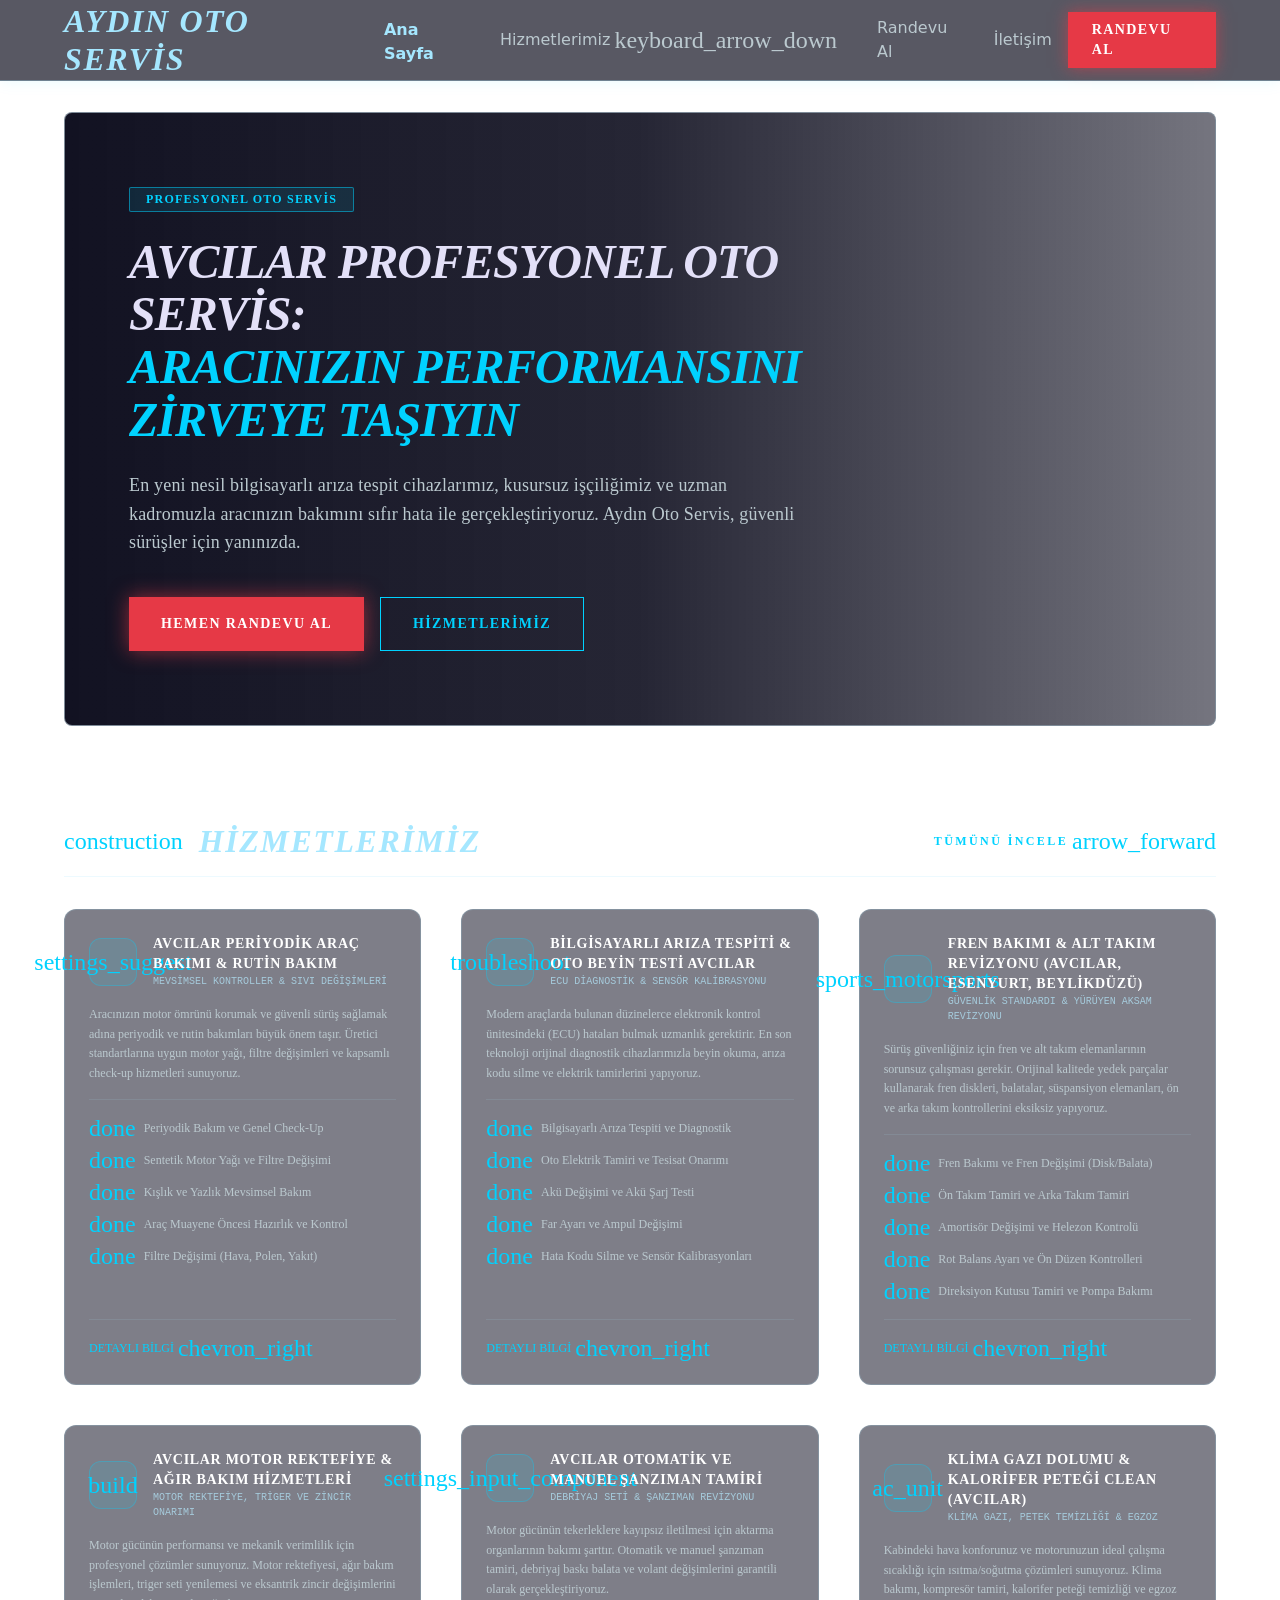
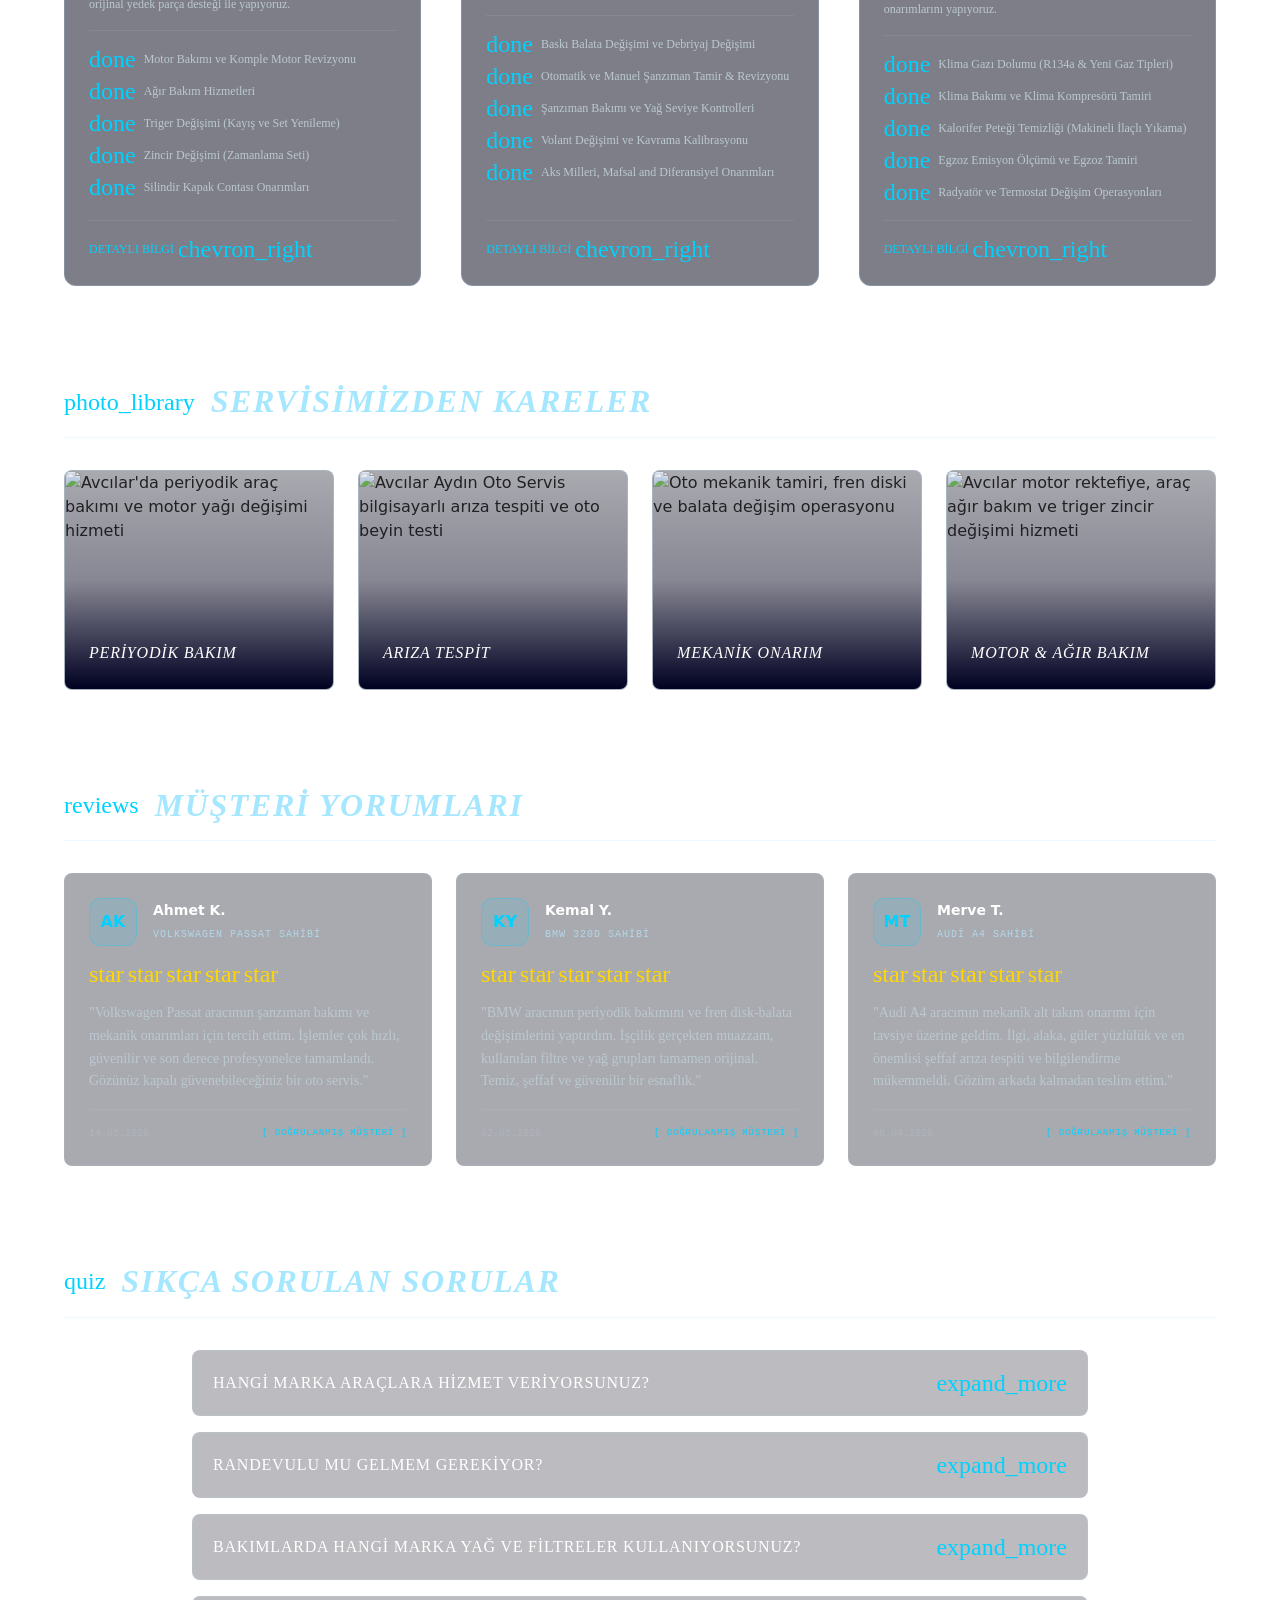
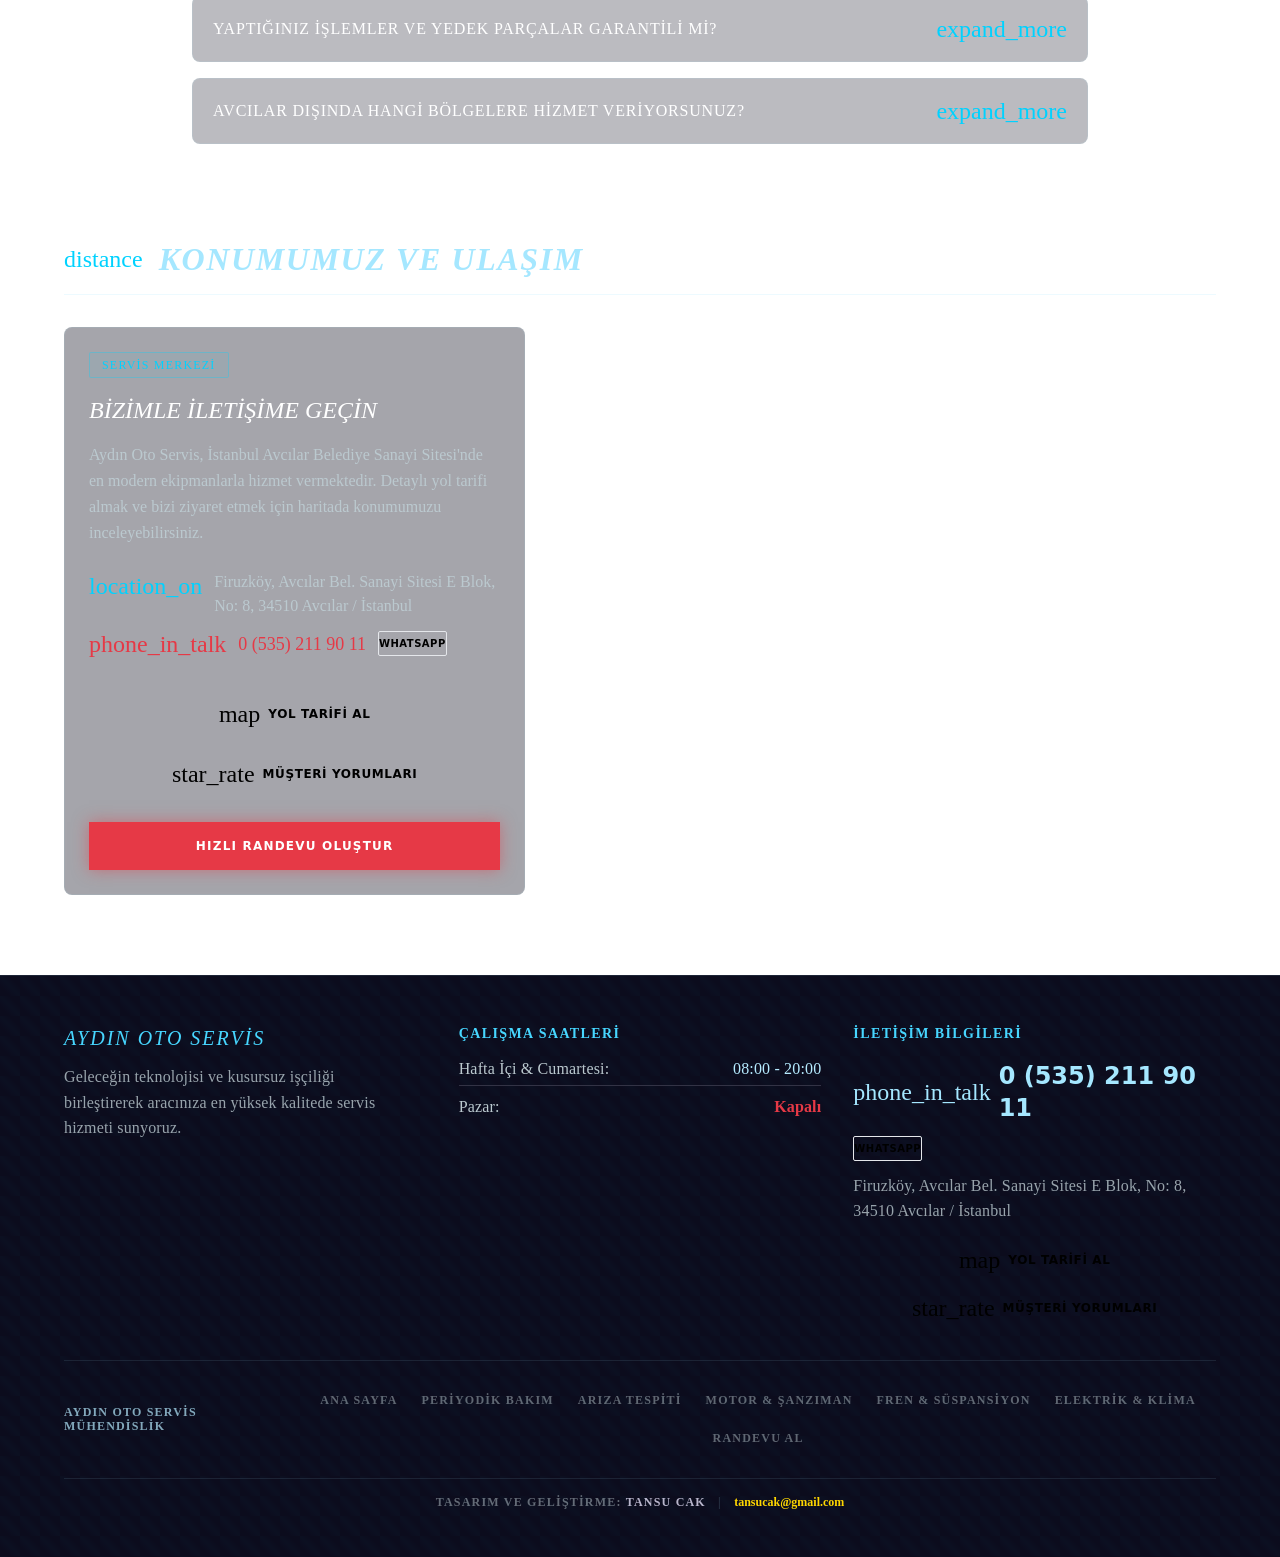
==== commit cd228876: "Add files via upload" ====
--- a/index.html
+++ b/index.html
@@ -7,7 +7,7 @@
     
     <!-- Security & Canonical (Early enforcement) -->
     <meta http-equiv="Content-Security-Policy" content="default-src 'self'; script-src 'self'; style-src 'self' 'unsafe-inline' https://fonts.googleapis.com; font-src 'self' https://fonts.gstatic.com; img-src 'self' data: https:; frame-src 'self' https://www.google.com https://google.com;">
-    <link rel="canonical" href="https://www.aydinotoservis.com.tr/"/>
+    <link rel="canonical" href="https://aydinotoservis.com.tr/"/>
 
     <!-- Critical Resource Preconnects -->
     <link href="https://fonts.googleapis.com" rel="preconnect"/>
@@ -30,17 +30,17 @@
     
     <!-- Open Graph / Facebook -->
     <meta property="og:type" content="website"/>
-    <meta property="og:url" content="https://www.aydinotoservis.com.tr/"/>
+    <meta property="og:url" content="https://aydinotoservis.com.tr/"/>
     <meta property="og:title" content="Aydın Oto Servis | Avcılar Profesyonel Araç Bakım &amp; Onarım"/>
     <meta property="og:description" content="Avcılar Aydın Oto Servis'te bilgisayarlı arıza tespiti, periyodik araç bakımı, motor revizyonu ve fren sistemi onarımlarını uzman kadromuz ve orijinal yedek parçalarla gerçekleştiriyoruz. Hemen randevu alın!"/>
-    <meta property="og:image" content="https://www.aydinotoservis.com.tr/images/service_maintenance.webp"/>
+    <meta property="og:image" content="https://aydinotoservis.com.tr/images/service_maintenance.webp"/>
 
     <!-- Twitter -->
     <meta property="twitter:card" content="summary_large_image"/>
-    <meta property="twitter:url" content="https://www.aydinotoservis.com.tr/"/>
+    <meta property="twitter:url" content="https://aydinotoservis.com.tr/"/>
     <meta property="twitter:title" content="Aydın Oto Servis | Avcılar Profesyonel Araç Bakım &amp; Onarım"/>
     <meta property="twitter:description" content="Avcılar Aydın Oto Servis'te bilgisayarlı arıza tespiti, periyodik araç bakımı, motor revizyonu ve fren sistemi onarımlarını uzman kadromuz ve orijinal yedek parçalarla gerçekleştiriyoruz. Hemen randevu alın!"/>
-    <meta property="twitter:image" content="https://www.aydinotoservis.com.tr/images/service_maintenance.webp"/>
+    <meta property="twitter:image" content="https://aydinotoservis.com.tr/images/service_maintenance.webp"/>
 
     <!-- Structured Data (Schema.org) - LocalBusiness & FAQ -->
     <script type="application/ld+json">
@@ -48,9 +48,9 @@
       "@context": "https://schema.org",
       "@type": "AutoRepair",
       "name": "Aydın Oto Servis",
-      "image": "https://www.aydinotoservis.com.tr/images/service_maintenance.webp",
-      "@id": "https://www.aydinotoservis.com.tr/#organization",
-      "url": "https://www.aydinotoservis.com.tr/",
+      "image": "https://aydinotoservis.com.tr/images/service_maintenance.webp",
+      "@id": "https://aydinotoservis.com.tr/#organization",
+      "url": "https://aydinotoservis.com.tr/",
       "telephone": "05352119011",
       "priceRange": "$$",
       "address": {
@@ -147,7 +147,7 @@
           "@type": "ListItem",
           "position": 1,
           "name": "Ana Sayfa",
-          "item": "https://www.aydinotoservis.com.tr/"
+          "item": "https://aydinotoservis.com.tr/"
         }
       ]
     }
@@ -169,7 +169,19 @@
                 <!-- Navigation Links (Desktop) -->
                 <div class="hidden md:flex space-x-2 items-center h-full">
                     <a class="nav-link text-primary dark:text-primary px-4 py-1 font-bold h-full flex items-center mt-1 active" href="index.html">Ana Sayfa</a>
-                    <a class="nav-link text-on-surface-variant dark:text-on-surface-variant hover:text-primary transition-all h-full flex items-center hover:bg-primary/10 duration-300 px-4" href="hizmetler.html">Hizmetlerimiz</a>
+                    <div class="relative group h-full flex items-center">
+                        <a href="index.html#hizmetlerimiz" class="nav-link text-on-surface-variant dark:text-on-surface-variant hover:text-primary transition-all h-full flex items-center hover:bg-primary/10 duration-300 px-4 gap-1">
+                            <span>Hizmetlerimiz</span>
+                            <span class="material-symbols-outlined text-sm transition-transform duration-300 group-hover:rotate-180">keyboard_arrow_down</span>
+                        </a>
+                        <div class="absolute top-full left-0 hidden group-hover:flex flex-col bg-[#121222]/95 border border-primary/20 backdrop-blur-xl py-2 w-64 shadow-[0_10px_20px_rgba(0,210,255,0.15)] rounded-b-md z-[60]">
+                            <a class="px-4 py-3 text-xs text-on-surface-variant hover:text-primary hover:bg-primary/10 transition-colors uppercase font-bold tracking-wider" href="periyodik-bakim.html">Periyodik Araç Bakımı</a>
+                            <a class="px-4 py-3 text-xs text-on-surface-variant hover:text-primary hover:bg-primary/10 transition-colors uppercase font-bold tracking-wider border-t border-primary/10" href="bilgisayarli-ariza-tespiti.html">Bilgisayarlı Arıza Tespiti</a>
+                            <a class="px-4 py-3 text-xs text-on-surface-variant hover:text-primary hover:bg-primary/10 transition-colors uppercase font-bold tracking-wider border-t border-primary/10" href="motor-ve-sanziman-tamiri.html">Motor ve Şanzıman Tamiri</a>
+                            <a class="px-4 py-3 text-xs text-on-surface-variant hover:text-primary hover:bg-primary/10 transition-colors uppercase font-bold tracking-wider border-t border-primary/10" href="fren-ve-suspansiyon-bakimi.html">Fren ve Süspansiyon Bakımı</a>
+                            <a class="px-4 py-3 text-xs text-on-surface-variant hover:text-primary hover:bg-primary/10 transition-colors uppercase font-bold tracking-wider border-t border-primary/10" href="oto-elektrik-ve-klima.html">Oto Elektrik ve Klima</a>
+                        </div>
+                    </div>
                     <a class="nav-link text-on-surface-variant dark:text-on-surface-variant hover:text-primary transition-all h-full flex items-center hover:bg-primary/10 duration-300 px-4" href="randevu.html">Randevu Al</a>
                     <a class="nav-link text-on-surface-variant dark:text-on-surface-variant hover:text-primary transition-all h-full flex items-center hover:bg-primary/10 duration-300 px-4" href="#footer">İletişim</a>
                 </div>
@@ -188,7 +200,14 @@
             <!-- Mobile Dropdown Menu -->
             <div id="mobile-menu" class="hidden md:hidden flex-col bg-[#121222]/95 border-b border-primary/20 px-6 py-4 gap-4 opacity-0 -translate-y-4 transition-all duration-300">
                 <a class="text-primary font-bold py-2 border-b border-primary/10" href="index.html">Ana Sayfa</a>
-                <a class="text-on-surface-variant hover:text-primary py-2 border-b border-primary/10" href="hizmetler.html">Hizmetlerimiz</a>
+                <div class="flex flex-col gap-2 border-b border-primary/10 pb-3">
+                    <span class="text-xs text-primary-fixed-dim font-bold uppercase tracking-wider py-1">Hizmetlerimiz</span>
+                    <a class="text-on-surface-variant hover:text-primary text-sm pl-4 py-1.5 border-l border-primary/20" href="periyodik-bakim.html">Periyodik Araç Bakımı</a>
+                    <a class="text-on-surface-variant hover:text-primary text-sm pl-4 py-1.5 border-l border-primary/20" href="bilgisayarli-ariza-tespiti.html">Bilgisayarlı Arıza Tespiti</a>
+                    <a class="text-on-surface-variant hover:text-primary text-sm pl-4 py-1.5 border-l border-primary/20" href="motor-ve-sanziman-tamiri.html">Motor ve Şanzıman Tamiri</a>
+                    <a class="text-on-surface-variant hover:text-primary text-sm pl-4 py-1.5 border-l border-primary/20" href="fren-ve-suspansiyon-bakimi.html">Fren ve Süspansiyon Bakımı</a>
+                    <a class="text-on-surface-variant hover:text-primary text-sm pl-4 py-1.5 border-l border-primary/20" href="oto-elektrik-ve-klima.html">Oto Elektrik ve Klima</a>
+                </div>
                 <a class="text-on-surface-variant hover:text-primary py-2 border-b border-primary/10" href="randevu.html">Randevu Al</a>
                 <a class="text-on-surface-variant hover:text-primary py-2" href="#footer">İletişim</a>
                 <a href="randevu.html" class="w-full text-center py-3 bg-[#E63946] text-white font-bold uppercase tracking-widest mt-2 block shadow-[0_0_10px_rgba(230,57,70,0.4)]">
@@ -219,19 +238,19 @@
                 </p>
                 <div class="flex flex-wrap gap-4 mt-4">
                     <a href="randevu.html" class="flex items-center justify-center font-label-md text-label-md px-8 py-4 bg-[#E63946] text-white hover:bg-[#ff4d5a] hover:scale-105 active:scale-95 transition-all duration-300 uppercase tracking-widest shadow-[0_0_20px_rgba(230,57,70,0.6)]">Hemen Randevu Al</a>
-                    <a href="hizmetler.html" class="flex items-center justify-center font-label-md text-label-md px-8 py-4 border border-primary-container text-primary-container hover:bg-primary-container/10 hover:shadow-[0_0_10px_rgba(0,210,255,0.2)] hover:scale-105 active:scale-95 transition-all duration-300 uppercase tracking-widest">Hizmetlerimiz</a>
+                    <a href="#hizmetlerimiz" class="flex items-center justify-center font-label-md text-label-md px-8 py-4 border border-primary-container text-primary-container hover:bg-primary-container/10 hover:shadow-[0_0_10px_rgba(0,210,255,0.2)] hover:scale-105 active:scale-95 transition-all duration-300 uppercase tracking-widest">Hizmetlerimiz</a>
                 </div>
             </div>
         </section>
 
         <!-- Bento Grid Services Summary Teaser -->
-        <section class="flex flex-col gap-8">
+        <section id="hizmetlerimiz" class="scroll-mt-28 flex flex-col gap-8">
             <div class="flex justify-between items-center border-b border-primary/20 pb-4">
                 <div class="flex items-center gap-4">
                     <span class="material-symbols-outlined material-symbols-filled text-primary-container text-3xl">construction</span>
                     <h2 class="font-headline-lg text-headline-lg-mobile md:text-headline-lg text-primary uppercase tracking-wider italic">HİZMETLERİMİZ</h2>
                 </div>
-                <a href="hizmetler.html" class="hidden sm:flex items-center gap-1 font-label-sm text-label-sm text-primary-container hover:text-white transition-colors">
+                <a href="#hizmetlerimiz" class="hidden sm:flex items-center gap-1 font-label-sm text-label-sm text-primary-container hover:text-white transition-colors">
                     TÜMÜNÜ İNCELE <span class="material-symbols-outlined text-sm">arrow_forward</span>
                 </a>
             </div>
@@ -273,7 +292,7 @@
                             <span>Filtre Değişimi (Hava, Polen, Yakıt)</span>
                         </div>
                     </div>
-                    <a href="hizmetler.html" class="font-label-sm text-xs text-primary-container hover:text-white transition-colors flex items-center gap-1 mt-auto pt-4 border-t border-primary/10">
+                    <a href="periyodik-bakim.html" class="font-label-sm text-xs text-primary-container hover:text-white transition-colors flex items-center gap-1 mt-auto pt-4 border-t border-primary/10">
                         DETAYLI BİLGİ <span class="material-symbols-outlined text-xs">chevron_right</span>
                     </a>
                 </div>
@@ -314,7 +333,7 @@
                             <span>Hata Kodu Silme ve Sensör Kalibrasyonları</span>
                         </div>
                     </div>
-                    <a href="hizmetler.html" class="font-label-sm text-xs text-primary-container hover:text-white transition-colors flex items-center gap-1 mt-auto pt-4 border-t border-primary/10">
+                    <a href="bilgisayarli-ariza-tespiti.html" class="font-label-sm text-xs text-primary-container hover:text-white transition-colors flex items-center gap-1 mt-auto pt-4 border-t border-primary/10">
                         DETAYLI BİLGİ <span class="material-symbols-outlined text-xs">chevron_right</span>
                     </a>
                 </div>
@@ -355,7 +374,7 @@
                             <span>Direksiyon Kutusu Tamiri ve Pompa Bakımı</span>
                         </div>
                     </div>
-                    <a href="hizmetler.html" class="font-label-sm text-xs text-primary-container hover:text-white transition-colors flex items-center gap-1 mt-auto pt-4 border-t border-primary/10">
+                    <a href="fren-ve-suspansiyon-bakimi.html" class="font-label-sm text-xs text-primary-container hover:text-white transition-colors flex items-center gap-1 mt-auto pt-4 border-t border-primary/10">
                         DETAYLI BİLGİ <span class="material-symbols-outlined text-xs">chevron_right</span>
                     </a>
                 </div>
@@ -396,7 +415,7 @@
                             <span>Silindir Kapak Contası Onarımları</span>
                         </div>
                     </div>
-                    <a href="hizmetler.html" class="font-label-sm text-xs text-primary-container hover:text-white transition-colors flex items-center gap-1 mt-auto pt-4 border-t border-primary/10">
+                    <a href="motor-ve-sanziman-tamiri.html" class="font-label-sm text-xs text-primary-container hover:text-white transition-colors flex items-center gap-1 mt-auto pt-4 border-t border-primary/10">
                         DETAYLI BİLGİ <span class="material-symbols-outlined text-xs">chevron_right</span>
                     </a>
                 </div>
@@ -434,10 +453,10 @@
                         </div>
                         <div class="flex items-center gap-2">
                             <span class="material-symbols-outlined text-[14px] text-primary-container font-bold">done</span>
-                            <span>Aks Milleri, Mafsal ve Diferansiyel Onarımları</span>
-                        </div>
-                    </div>
-                    <a href="hizmetler.html" class="font-label-sm text-xs text-primary-container hover:text-white transition-colors flex items-center gap-1 mt-auto pt-4 border-t border-primary/10">
+                            <span>Aks Milleri, Mafsal and Diferansiyel Onarımları</span>
+                        </div>
+                    </div>
+                    <a href="motor-ve-sanziman-tamiri.html" class="font-label-sm text-xs text-primary-container hover:text-white transition-colors flex items-center gap-1 mt-auto pt-4 border-t border-primary/10">
                         DETAYLI BİLGİ <span class="material-symbols-outlined text-xs">chevron_right</span>
                     </a>
                 </div>
@@ -478,7 +497,7 @@
                             <span>Radyatör ve Termostat Değişim Operasyonları</span>
                         </div>
                     </div>
-                    <a href="hizmetler.html" class="font-label-sm text-xs text-primary-container hover:text-white transition-colors flex items-center gap-1 mt-auto pt-4 border-t border-primary/10">
+                    <a href="oto-elektrik-ve-klima.html" class="font-label-sm text-xs text-primary-container hover:text-white transition-colors flex items-center gap-1 mt-auto pt-4 border-t border-primary/10">
                         DETAYLI BİLGİ <span class="material-symbols-outlined text-xs">chevron_right</span>
                     </a>
                 </div>
@@ -829,11 +848,14 @@
             </div>
             <div class="flex flex-col md:flex-row justify-between items-center gap-4 w-full">
                 <span class="font-label-sm text-label-sm tracking-widest text-primary dark:text-primary-fixed opacity-70">AYDIN OTO SERVİS MÜHENDİSLİK</span>
-                <div class="flex gap-6">
+                <div class="flex gap-6 flex-wrap justify-center">
                     <a class="font-label-sm text-label-sm tracking-widest text-on-surface-variant/60 uppercase hover:text-secondary-fixed transition-colors duration-200 opacity-80 hover:opacity-100" href="index.html">Ana Sayfa</a>
-                    <a class="font-label-sm text-label-sm tracking-widest text-on-surface-variant/60 uppercase hover:text-secondary-fixed transition-colors duration-200 opacity-80 hover:opacity-100" href="hizmetler.html">Hizmetler</a>
+                    <a class="font-label-sm text-label-sm tracking-widest text-on-surface-variant/60 uppercase hover:text-secondary-fixed transition-colors duration-200 opacity-80 hover:opacity-100" href="periyodik-bakim.html">Periyodik Bakım</a>
+                    <a class="font-label-sm text-label-sm tracking-widest text-on-surface-variant/60 uppercase hover:text-secondary-fixed transition-colors duration-200 opacity-80 hover:opacity-100" href="bilgisayarli-ariza-tespiti.html">Arıza Tespiti</a>
+                    <a class="font-label-sm text-label-sm tracking-widest text-on-surface-variant/60 uppercase hover:text-secondary-fixed transition-colors duration-200 opacity-80 hover:opacity-100" href="motor-ve-sanziman-tamiri.html">Motor & Şanzıman</a>
+                    <a class="font-label-sm text-label-sm tracking-widest text-on-surface-variant/60 uppercase hover:text-secondary-fixed transition-colors duration-200 opacity-80 hover:opacity-100" href="fren-ve-suspansiyon-bakimi.html">Fren & Süspansiyon</a>
+                    <a class="font-label-sm text-label-sm tracking-widest text-on-surface-variant/60 uppercase hover:text-secondary-fixed transition-colors duration-200 opacity-80 hover:opacity-100" href="oto-elektrik-ve-klima.html">Elektrik & Klima</a>
                     <a class="font-label-sm text-label-sm tracking-widest text-on-surface-variant/60 uppercase hover:text-secondary-fixed transition-colors duration-200 opacity-80 hover:opacity-100" href="randevu.html">Randevu Al</a>
-                    <a class="font-label-sm text-label-sm tracking-widest text-on-surface-variant/60 uppercase hover:text-secondary-fixed transition-colors duration-200 opacity-80 hover:opacity-100" href="#footer">İletişim</a>
                 </div>
             </div>
             <div class="flex justify-center items-center w-full border-t border-primary/10 pt-4 text-center">
